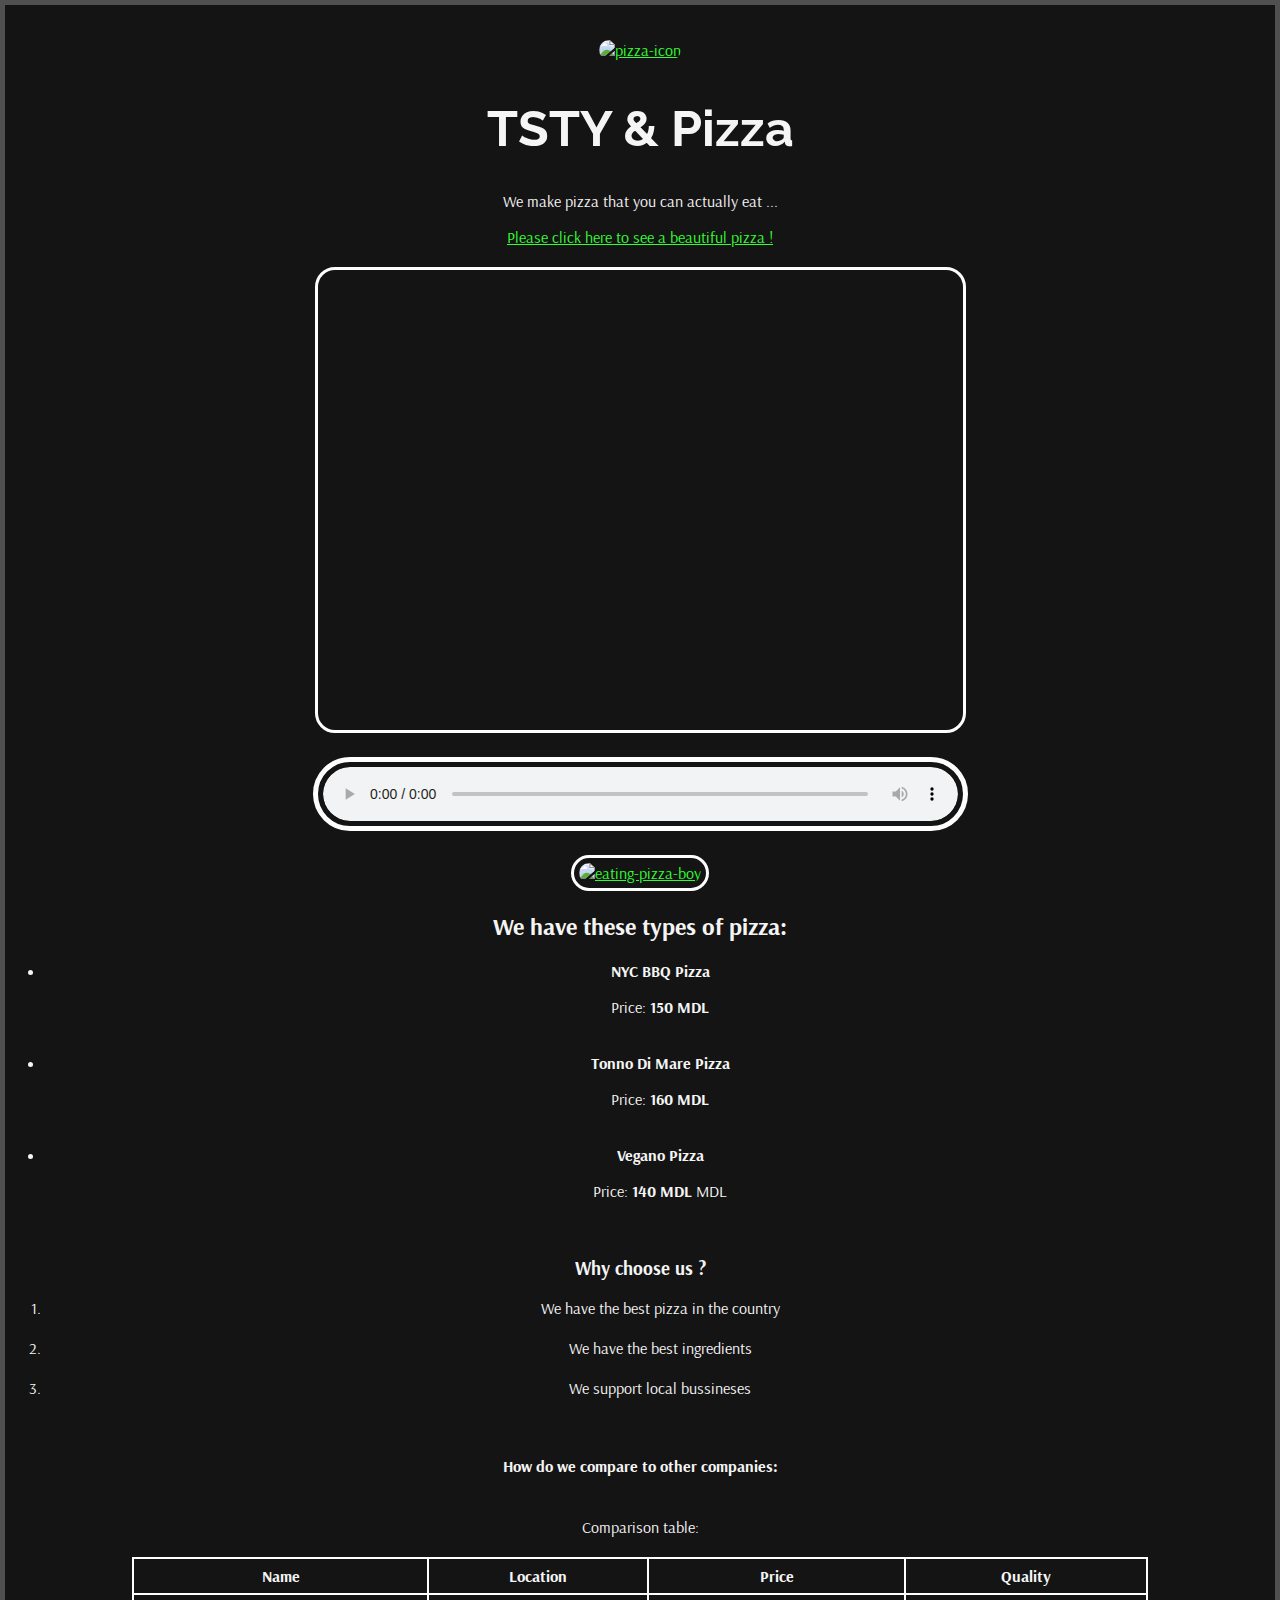
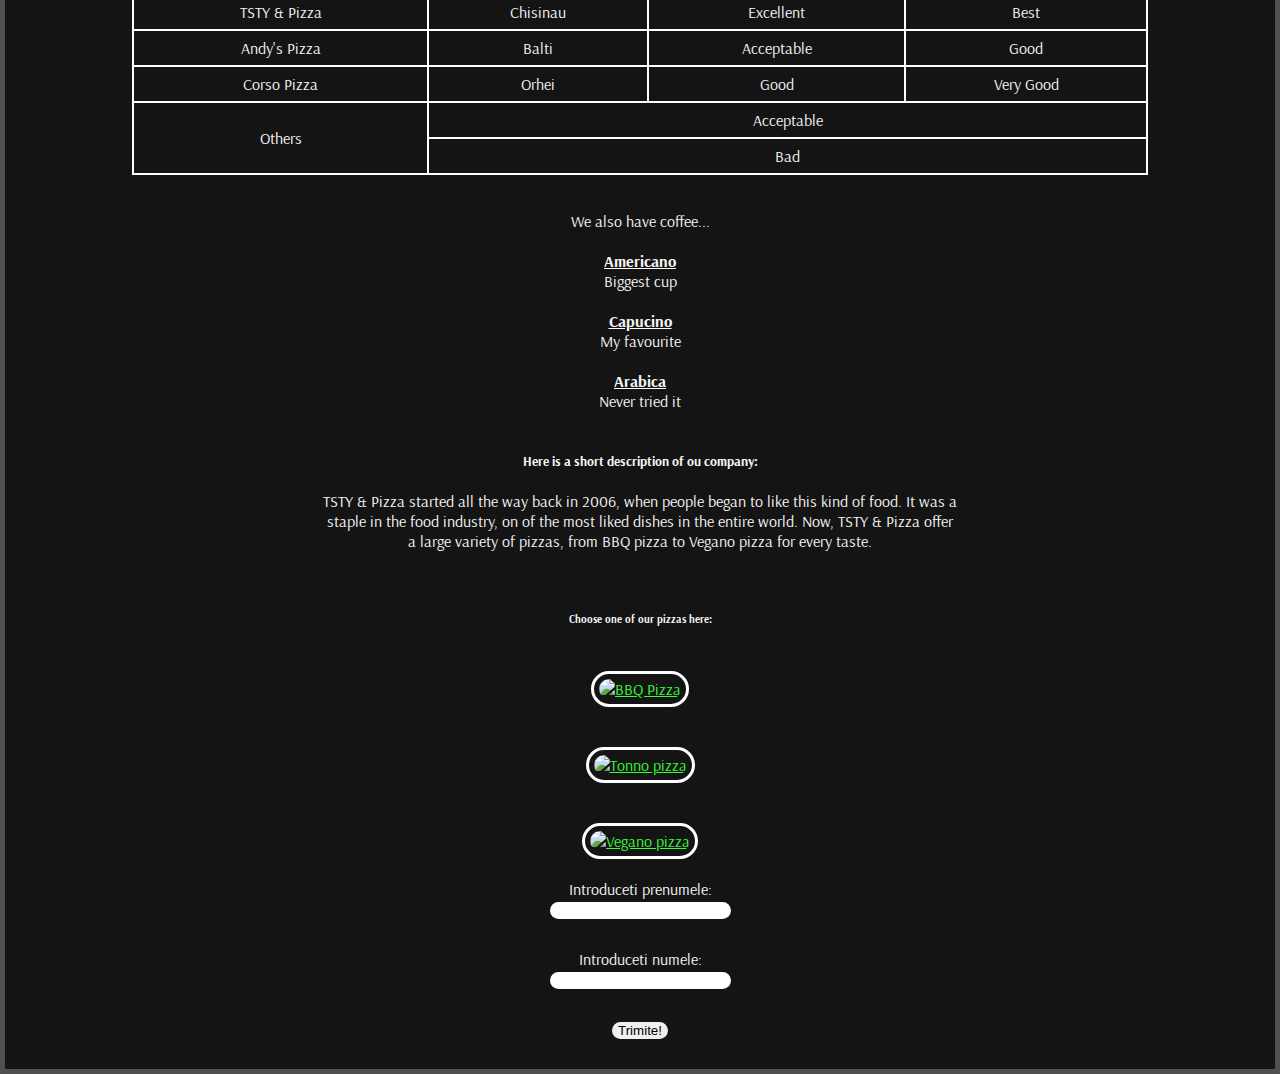
==== index.html @ 6196f817 "Add files via upload" ====
<!DOCTYPE html>
<html>
  <head>
    <title>TSTY & Pizza</title>

    <!--link-uri pentru font customizat-->
    <link rel="preconnect" href="https://fonts.googleapis.com">
    <link rel="preconnect" href="https://fonts.gstatic.com" crossorigin>
    <link href="https://fonts.googleapis.com/css2?family=Arsenal&family=Palanquin:wght@200&family=Raleway:wght@900&display=swap" rel="stylesheet">
    <!---->


<style>
      /* Styles for the pizza image link button */
      a:link {
        color: rgb(50, 255, 50);
        background-color: transparent;
      }

      a:visited {
        color: rgb(198, 255, 184);
      }

      a:hover {
        color: rgb(126, 255, 137);
        text-decoration: none;
      }

      /* Styles body and all of it's text */
      body {
        margin: 0;
        font-family: 'Arsenal';
        color: whitesmoke;
        background: rgb(20, 20, 20);
        text-align: center;
        border: 5px solid rgb(80, 80, 80);
      }

      /* Styles for all the tables */
      table {
        width: 80%;
        margin-left: auto;
        margin-right: auto;
      }

      table,
      th,
      td {
        text-align: center;
        border: 2px solid white;
        padding: 7px 5px 7px 5px;
        border-collapse: collapse;
        /*border-spacing: 10px; - nu merge impreuna cu border-collapse: collapse
            deoarece border-collapse seteaza border-spacing la 0px*/
      }

      /* Styles for the on website pizza image */
      img {
        padding: 5px;
        width: 50%;
        border-radius: 20px;
        border: 3px solid white;
      }

      /* Styles for the definition list */
      dt {
        font-weight: bold;
        text-decoration: underline white;
      }

      dd {
        margin: 0px;
      }

      /* Styles for the short-description */
      .short-description {
        width: 50%;
        margin-left: auto;
        margin-right: auto;
      }

      h1 {
        font-size: 50px;
        font-family: 'Raleway';
      }

      iframe {
        border-radius: 20px;
        border: 3px solid white;
        padding: 5px;
        margin-right: auto;
        margin-left: auto;
      }

      audio {
        width: 50%;
        border-radius: 50px;
        border: 5px solid white;
        padding: 5px;
      }

      .bbq,
      .tonno,
      .vegano {
        margin-top: 20px;
        margin-bottom: 20px;
      }

      .pizza-icon {
        width: 20%;
        margin-bottom: 0;
        margin-top: 30px;
        border: 0;
      }

      input{
          margin-bottom: 30px;
          border-radius: 50px;
        border: 0px solid black;
      }
      label
      {
        margin-top: 30px;
      }
    </style>
  </head>
  <body>
    <a href="./index.html">
      <img src="https://icons.veryicon.com/png/o/food--drinks/food-7/pizza-23.png" alt="pizza-icon" class="pizza-icon">
    </a>
    <h1>TSTY & Pizza</h1>
    <p>We make pizza that you can actually eat ...</p>
    <a href="https://upload.wikimedia.org/wikipedia/commons/9/91/Pizza-3007395.jpg">Please click here to see a beautiful pizza !</a>
    <br>
    <br>
    <div class="intro-video">
      <iframe frameBorder="0" class="pizza-video" src="https://www.youtube-nocookie.com/embed/O7fOeXHpskI?si=nXSGNt4qW1scJ-VM" title="TSTY Pizza" width="50%" height="450px"></iframe>
    </div>
    <br>
    <audio controls>
      <source src="https://cdn.pixabay.com/audio/2023/08/26/audio_a6ee15a317.mp3" type="audio/mp3">
    </audio>
    <br>
    <br>
    <a href="https://media.tenor.com/AmvPSQ4TirwAAAAM/hasbulla-hasbulla-magomedov.gif">
      <img src="https://media.tenor.com/JQy0kDsWlDEAAAAd/pizza.gif" alt="eating-pizza-boy">
    </a>
    <!--Added ordered and unordered list-->
    <h2>We have these types of pizza:</h2>
    <ul>
      <li>
        <b>NYC BBQ Pizza</b>
      </li>
      <p>Price: <b>150 MDL</b>
      </p>
      <br>
      <li>
        <b>Tonno Di Mare Pizza</b>
      </li>
      <p>Price: <b>160 MDL</b>
      </p>
      <br>
      <li>
        <b>Vegano Pizza</b>
      </li>
      <p>Price: <b>140 MDL</b> MDL </p>
    </ul>
    <br>
    <h3>Why choose us ?</h3>
    <ol>
      <li>We have the best pizza in the country</li>
      <br>
      <li>We have the best ingredients</li>
      <br>
      <li>We support local bussineses</li>
    </ol>
    <br>
    <!--Added table and unique id to table-->
    <h4>How do we compare to other companies:</h4>
    <table id="comparison_table">
      <!--Utilize caption tag-->
      <caption style="padding: 20px;">Comparison table:</caption>
      <tr style="padding: 5px;">
        <th>Name</th>
        <th>Location</th>
        <th>Price</th>
        <th>Quality</th>
      </tr>
      <tr>
        <td>TSTY & Pizza</td>
        <td>Chisinau</td>
        <td>Excellent</td>
        <td>Best</td>
      </tr>
      <tr>
        <td>Andy's Pizza</td>
        <td>Balti</td>
        <td>Acceptable</td>
        <td>Good</td>
      </tr>
      <tr>
        <td>Corso Pizza</td>
        <td>Orhei</td>
        <td>Good</td>
        <td>Very Good</td>
      </tr>
      <tr>
        <td rowspan="2">Others</td>
        <td colspan="3">Acceptable</td>
      </tr>
      <tr>
        <td colspan="3">Bad</td>
      </tr>
    </table>
    <br>
    <dl>
      <caption>We also have coffee...</caption>
      <br>
      <br>
      <dt>Americano</dt>
      <dd>Biggest cup</dd>
      <br>
      <dt>Capucino</dt>
      <dd>My favourite</dd>
      <br>
      <dt>Arabica</dt>
      <dd>Never tried it</dd>
      <br>
    </dl>
    <h5>Here is a short description of ou company: </h5>
    <p class="short-description">TSTY & Pizza started all the way back in 2006, when people began to like this kind of food. It was a staple in the food industry, on of the most liked dishes in the entire world. Now, TSTY & Pizza offer a large variety of pizzas, from BBQ pizza to Vegano pizza for every taste.</p>
    <br>
    <h6>Choose one of our pizzas here: </h6>
    <a href="https://www.licious.in/blog/wp-content/uploads/2020/12/BBQ-Chicken-Pizza.jpg">
      <img src="https://www.licious.in/blog/wp-content/uploads/2020/12/BBQ-Chicken-Pizza.jpg" alt="BBQ Pizza" class="bbq">
    </a>
    <br>
    <a href="https://www.silviocicchi.com/pizzachef/wp-content/uploads/2015/03/t-evid.jpg">
      <img src="https://www.silviocicchi.com/pizzachef/wp-content/uploads/2015/03/t-evid.jpg" alt="Tonno pizza" class="tonno">
    </a>
    <br>
    <a href="https://thebigmansworld.com/wp-content/uploads/2023/01/vegan-pizza-recipe.jpg">
      <img src="https://thebigmansworld.com/wp-content/uploads/2023/01/vegan-pizza-recipe.jpg" alt="Vegano pizza" class="vegano">
    </a>

    <br>
    <div>
            <form action="./pages/404.html" method="POST">
                <label for="name">Introduceti prenumele:</label>
                <br>
                <input type="text" name="name">
                <br>
                <label for="name">Introduceti numele:</label>
                <br>
                <input type="text" name="surname">
                <br>
                <input type="submit" value="Trimite!">
            </form>
    </div>

  </body>
</html>
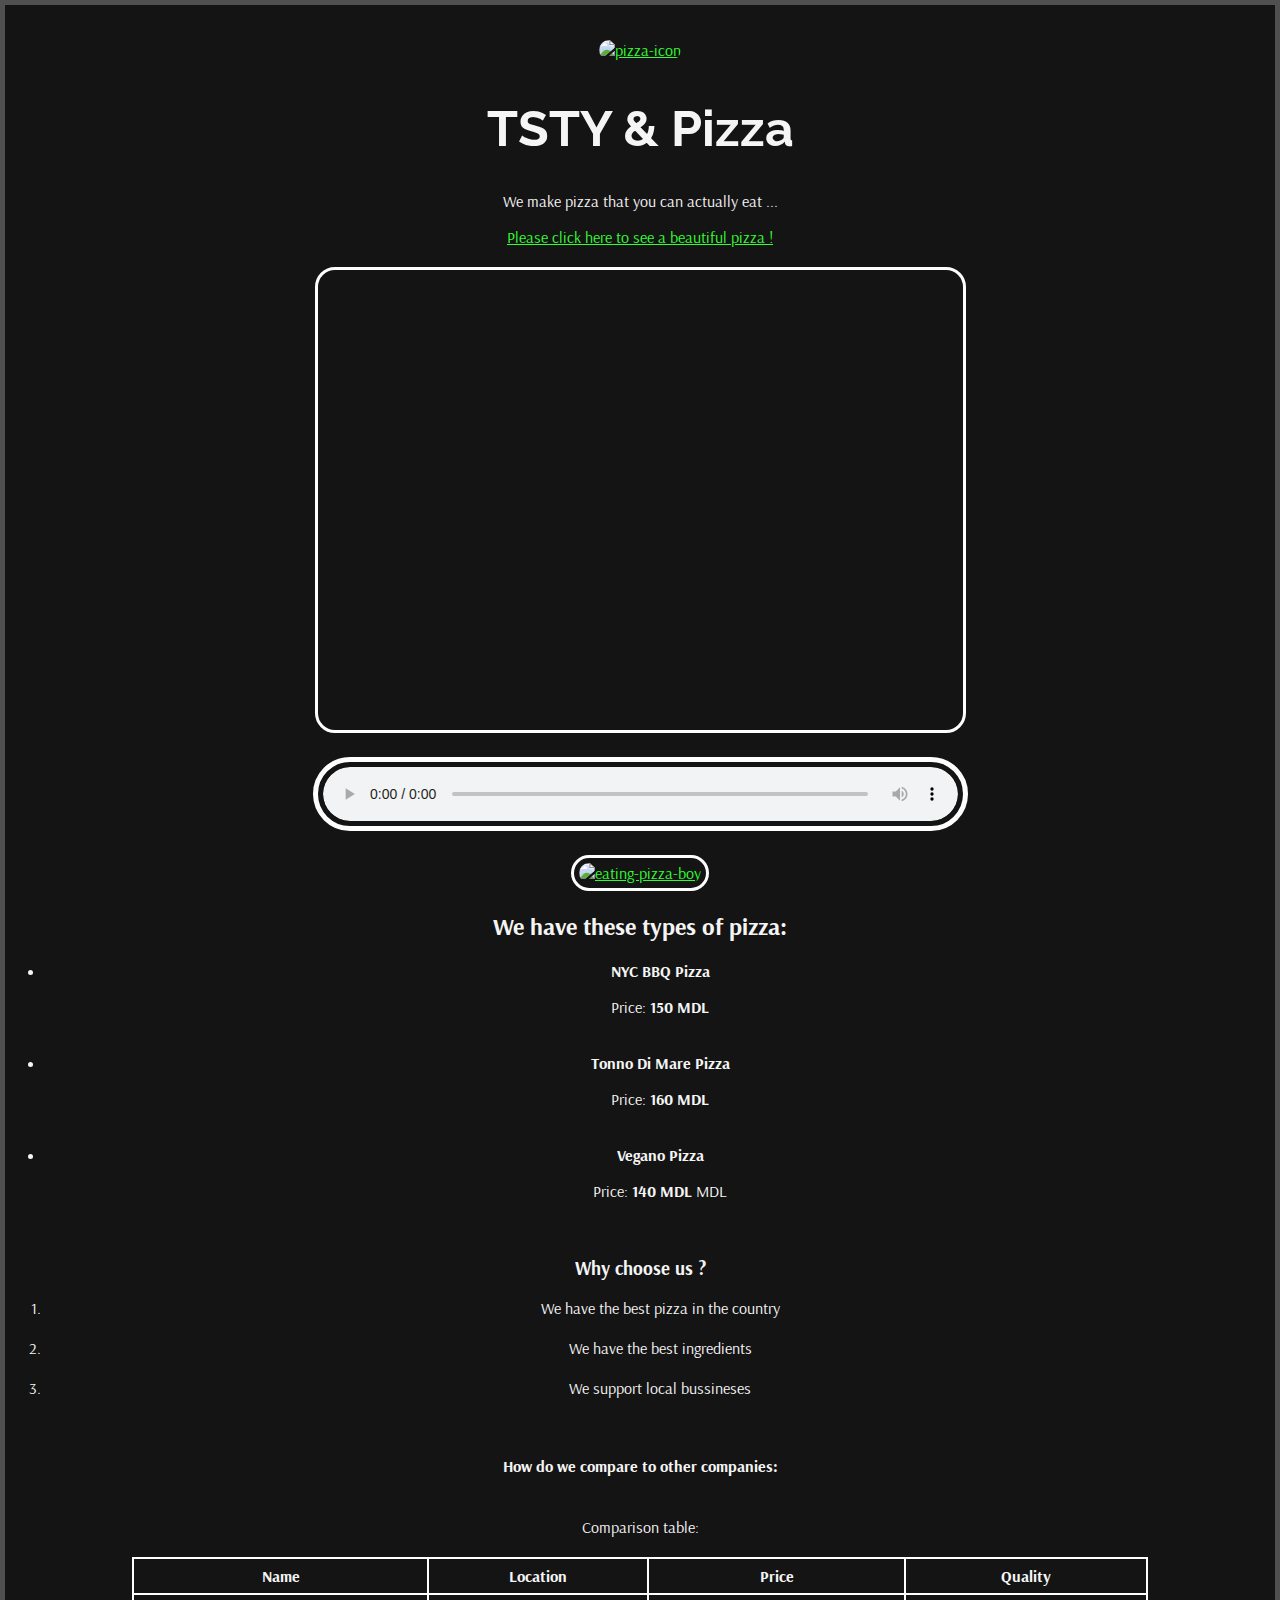
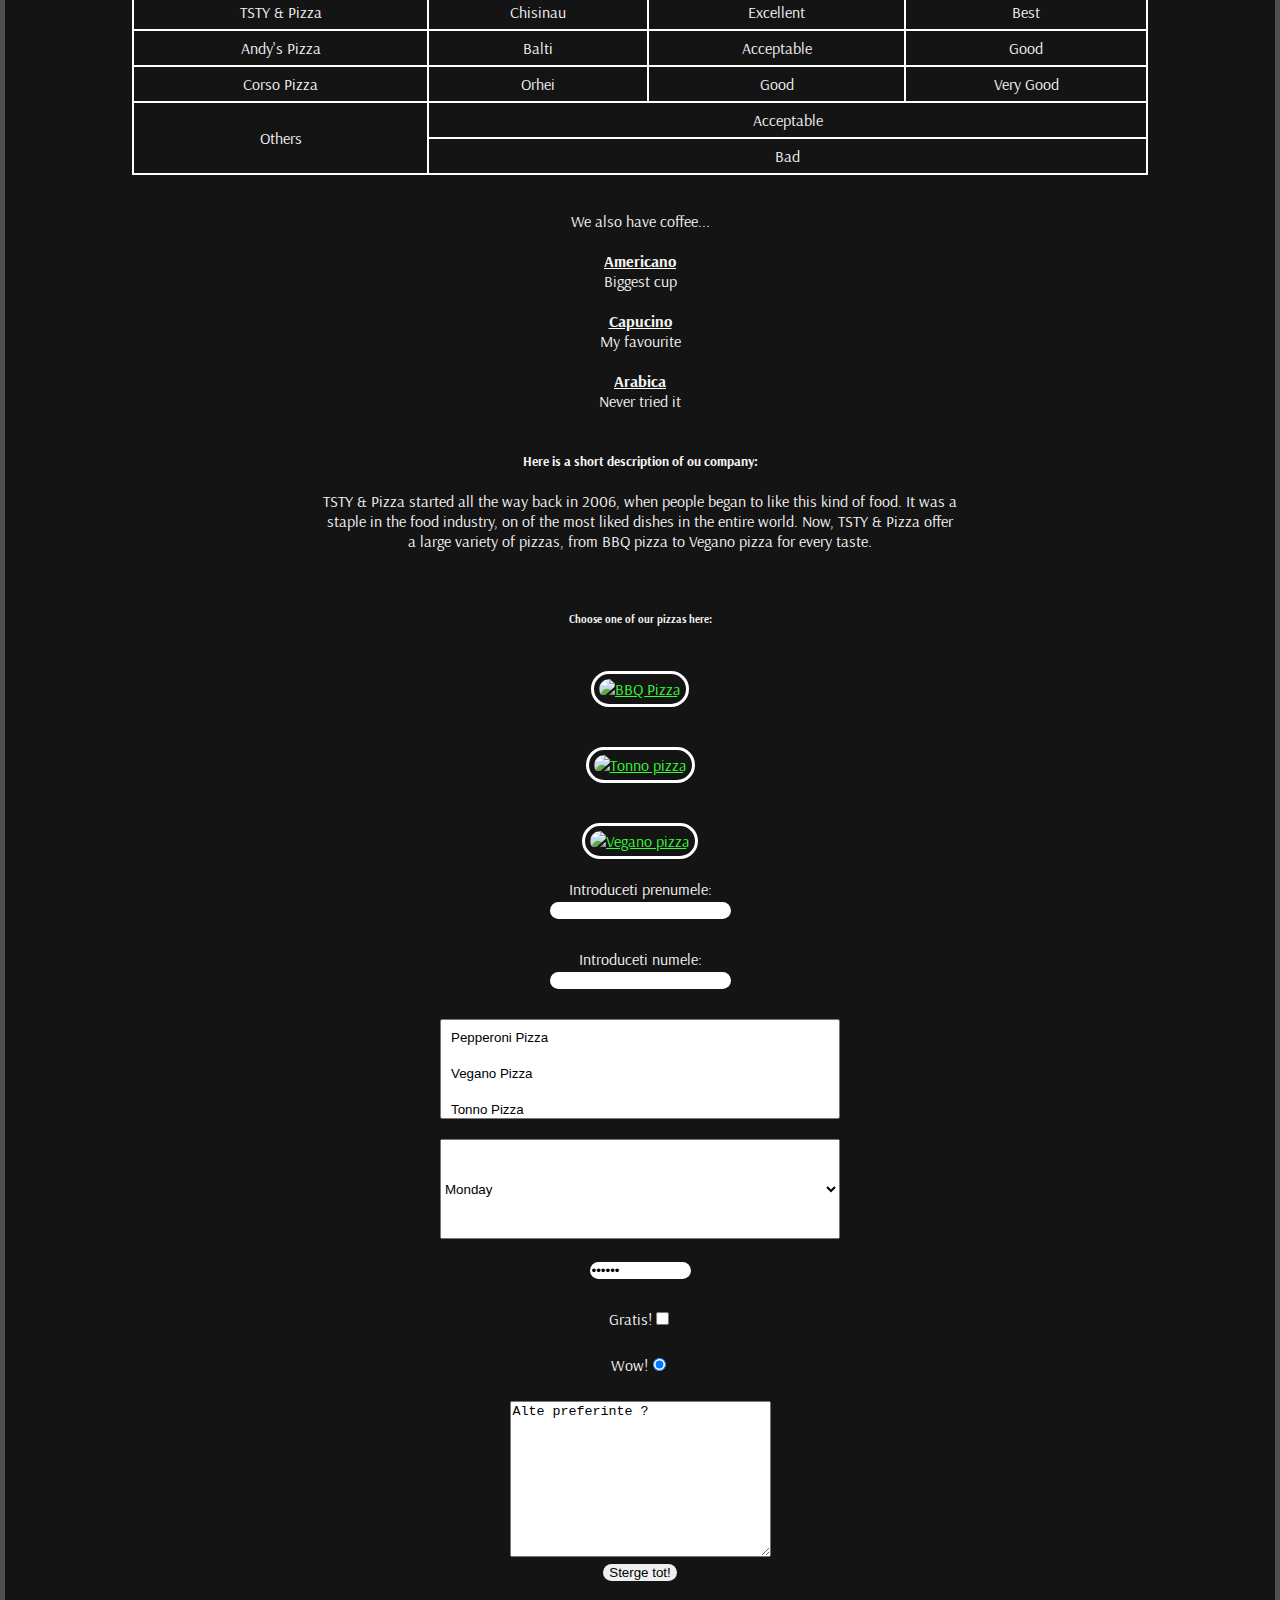
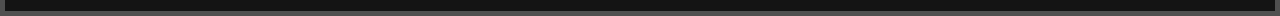
==== commit d1dee28a: "Update index.html to work on infinityfree server" ====
--- a/index.html
+++ b/index.html
@@ -121,6 +121,15 @@
       label
       {
         margin-top: 30px;
+      }
+      select
+      {
+        width: 400px;
+        height: 100px;
+      }
+      option
+      {
+        padding: 10px;
       }
     </style>
   </head>
@@ -254,7 +263,33 @@
                 <br>
                 <input type="text" name="surname">
                 <br>
-                <input type="submit" value="Trimite!">
+                <select required multiple="yes" name="pizza-picker" size="3">
+                    <option value="Pepperoni">Pepperoni Pizza</option>
+                    <option value="Tonno">Vegano Pizza</option>
+                    <option value="Vegano">Tonno Pizza</option>
+                    <option value="Pepperoni">Blank Pizza</option>
+                    <option value="Tonno">Crudo Pizza</option>
+                    <option value="Vegano">Prank Pizza</option>
+                </select>
+                <br>
+                <br>
+                <select name="day-delivery" required>
+                    <option value="Pepperoni">Monday</option>
+                    <option value="Tonno">Tuesday</option>
+                    <option value="Vegano">friday</option>
+                    <option value="Pepperoni">Saturday</option>
+                </select>
+                <br>
+                <br>
+                <input type="password" value="Parola" placeholder="Introdu o Parola" size="10" maxlength="10">
+                <br>
+                Gratis!<input type="checkbox" value="Gratis!">
+                <br>
+                Wow!<input type="radio" value="Wow!" checked="yes" placeholder="Wow!">
+                <br>
+                <textarea name="text"  cols="30" rows="10">Alte preferinte ?</textarea>
+                <br>
+                <input type="reset" value="Sterge tot!">
             </form>
     </div>
 
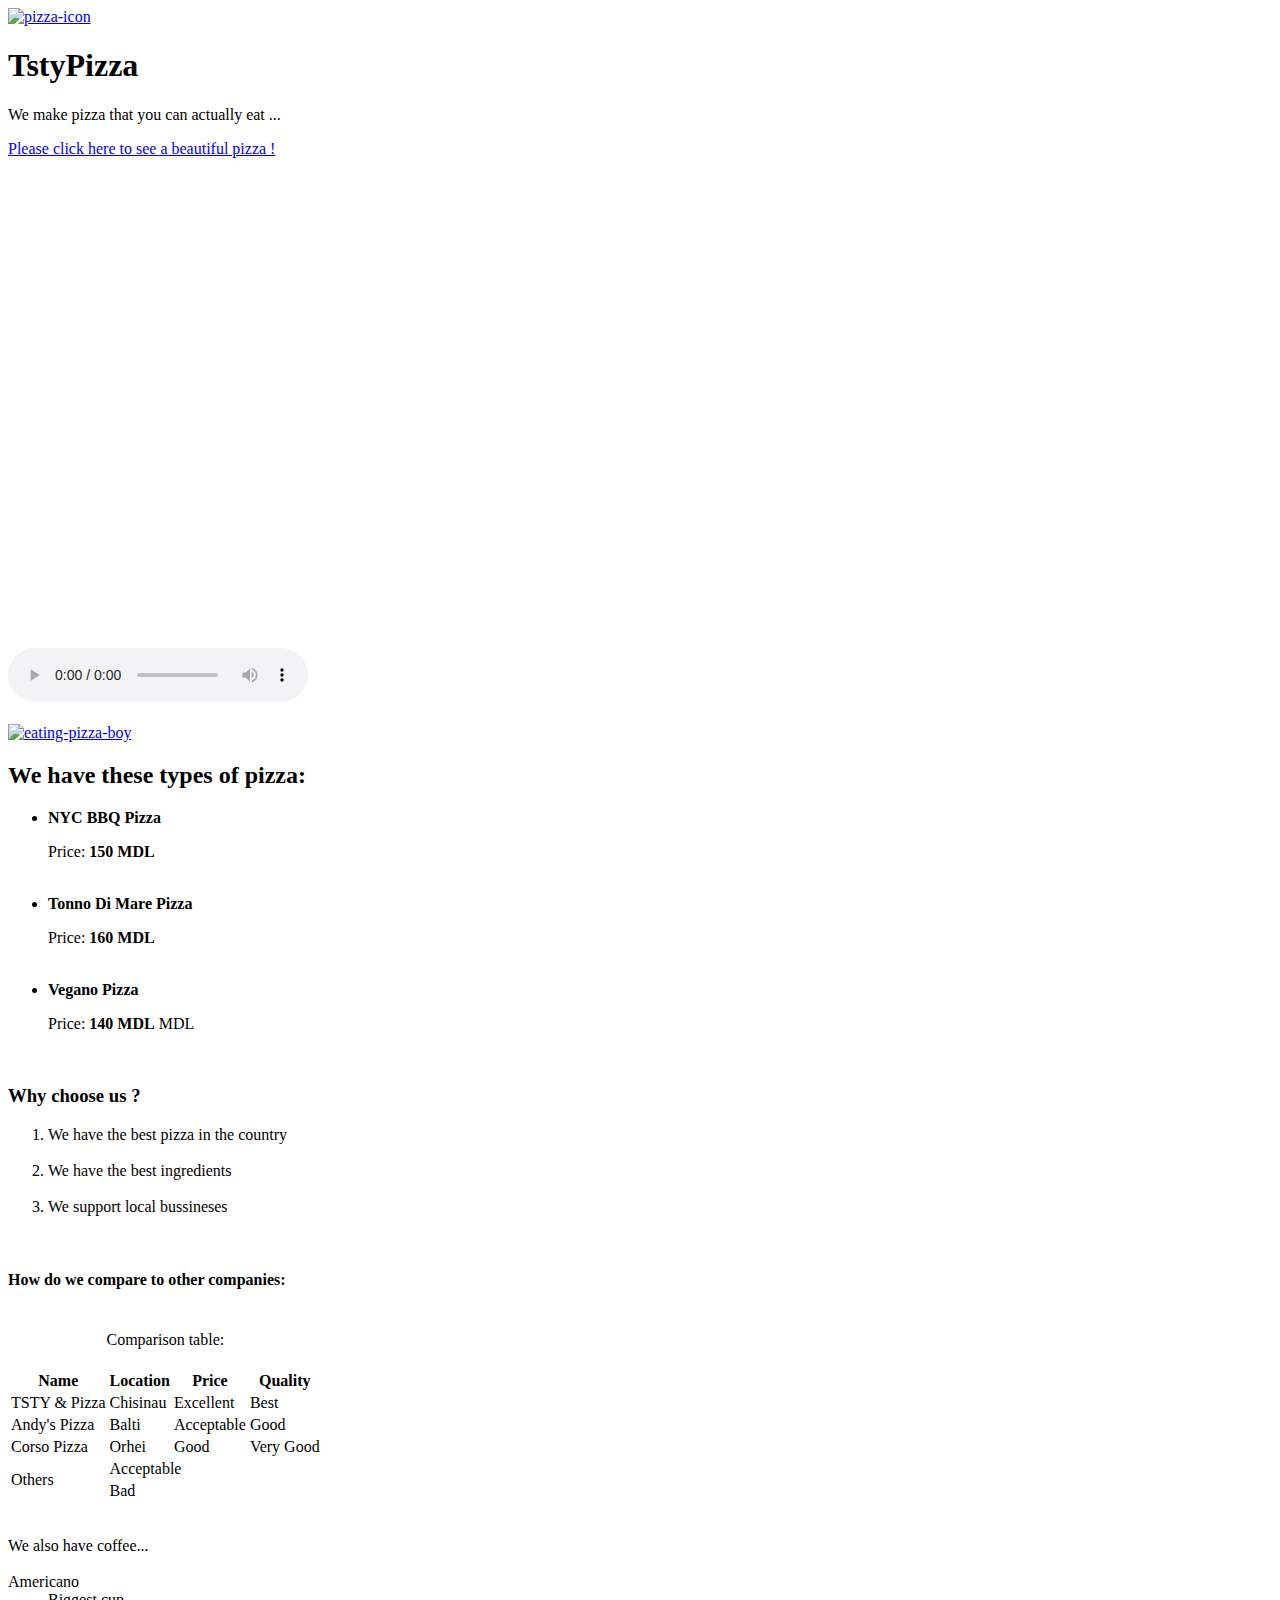
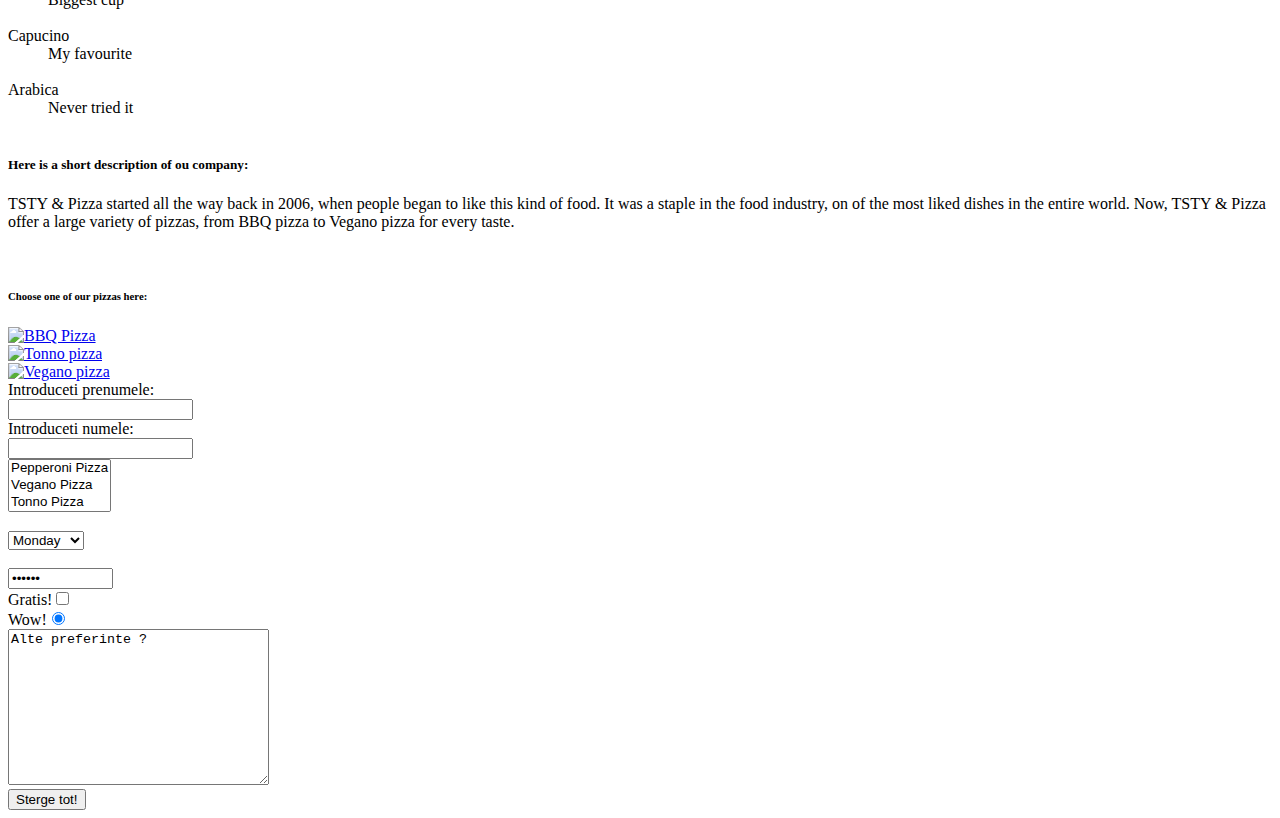
==== commit 4384b920: "Update index.html" ====
--- a/index.html
+++ b/index.html
@@ -1,143 +1,20 @@
 <!DOCTYPE html>
 <html>
   <head>
-    <title>TSTY & Pizza</title>
+    <link rel="stylesheet" href="styles/style.css">
+    <title>TstyPizza | Home</title>
 
     <!--link-uri pentru font customizat-->
     <link rel="preconnect" href="https://fonts.googleapis.com">
     <link rel="preconnect" href="https://fonts.gstatic.com" crossorigin>
     <link href="https://fonts.googleapis.com/css2?family=Arsenal&family=Palanquin:wght@200&family=Raleway:wght@900&display=swap" rel="stylesheet">
     <!---->
-
-
-<style>
-      /* Styles for the pizza image link button */
-      a:link {
-        color: rgb(50, 255, 50);
-        background-color: transparent;
-      }
-
-      a:visited {
-        color: rgb(198, 255, 184);
-      }
-
-      a:hover {
-        color: rgb(126, 255, 137);
-        text-decoration: none;
-      }
-
-      /* Styles body and all of it's text */
-      body {
-        margin: 0;
-        font-family: 'Arsenal';
-        color: whitesmoke;
-        background: rgb(20, 20, 20);
-        text-align: center;
-        border: 5px solid rgb(80, 80, 80);
-      }
-
-      /* Styles for all the tables */
-      table {
-        width: 80%;
-        margin-left: auto;
-        margin-right: auto;
-      }
-
-      table,
-      th,
-      td {
-        text-align: center;
-        border: 2px solid white;
-        padding: 7px 5px 7px 5px;
-        border-collapse: collapse;
-        /*border-spacing: 10px; - nu merge impreuna cu border-collapse: collapse
-            deoarece border-collapse seteaza border-spacing la 0px*/
-      }
-
-      /* Styles for the on website pizza image */
-      img {
-        padding: 5px;
-        width: 50%;
-        border-radius: 20px;
-        border: 3px solid white;
-      }
-
-      /* Styles for the definition list */
-      dt {
-        font-weight: bold;
-        text-decoration: underline white;
-      }
-
-      dd {
-        margin: 0px;
-      }
-
-      /* Styles for the short-description */
-      .short-description {
-        width: 50%;
-        margin-left: auto;
-        margin-right: auto;
-      }
-
-      h1 {
-        font-size: 50px;
-        font-family: 'Raleway';
-      }
-
-      iframe {
-        border-radius: 20px;
-        border: 3px solid white;
-        padding: 5px;
-        margin-right: auto;
-        margin-left: auto;
-      }
-
-      audio {
-        width: 50%;
-        border-radius: 50px;
-        border: 5px solid white;
-        padding: 5px;
-      }
-
-      .bbq,
-      .tonno,
-      .vegano {
-        margin-top: 20px;
-        margin-bottom: 20px;
-      }
-
-      .pizza-icon {
-        width: 20%;
-        margin-bottom: 0;
-        margin-top: 30px;
-        border: 0;
-      }
-
-      input{
-          margin-bottom: 30px;
-          border-radius: 50px;
-        border: 0px solid black;
-      }
-      label
-      {
-        margin-top: 30px;
-      }
-      select
-      {
-        width: 400px;
-        height: 100px;
-      }
-      option
-      {
-        padding: 10px;
-      }
-    </style>
   </head>
   <body>
     <a href="./index.html">
       <img src="https://icons.veryicon.com/png/o/food--drinks/food-7/pizza-23.png" alt="pizza-icon" class="pizza-icon">
     </a>
-    <h1>TSTY & Pizza</h1>
+    <h1>TstyPizza</h1>
     <p>We make pizza that you can actually eat ...</p>
     <a href="https://upload.wikimedia.org/wikipedia/commons/9/91/Pizza-3007395.jpg">Please click here to see a beautiful pizza !</a>
     <br>
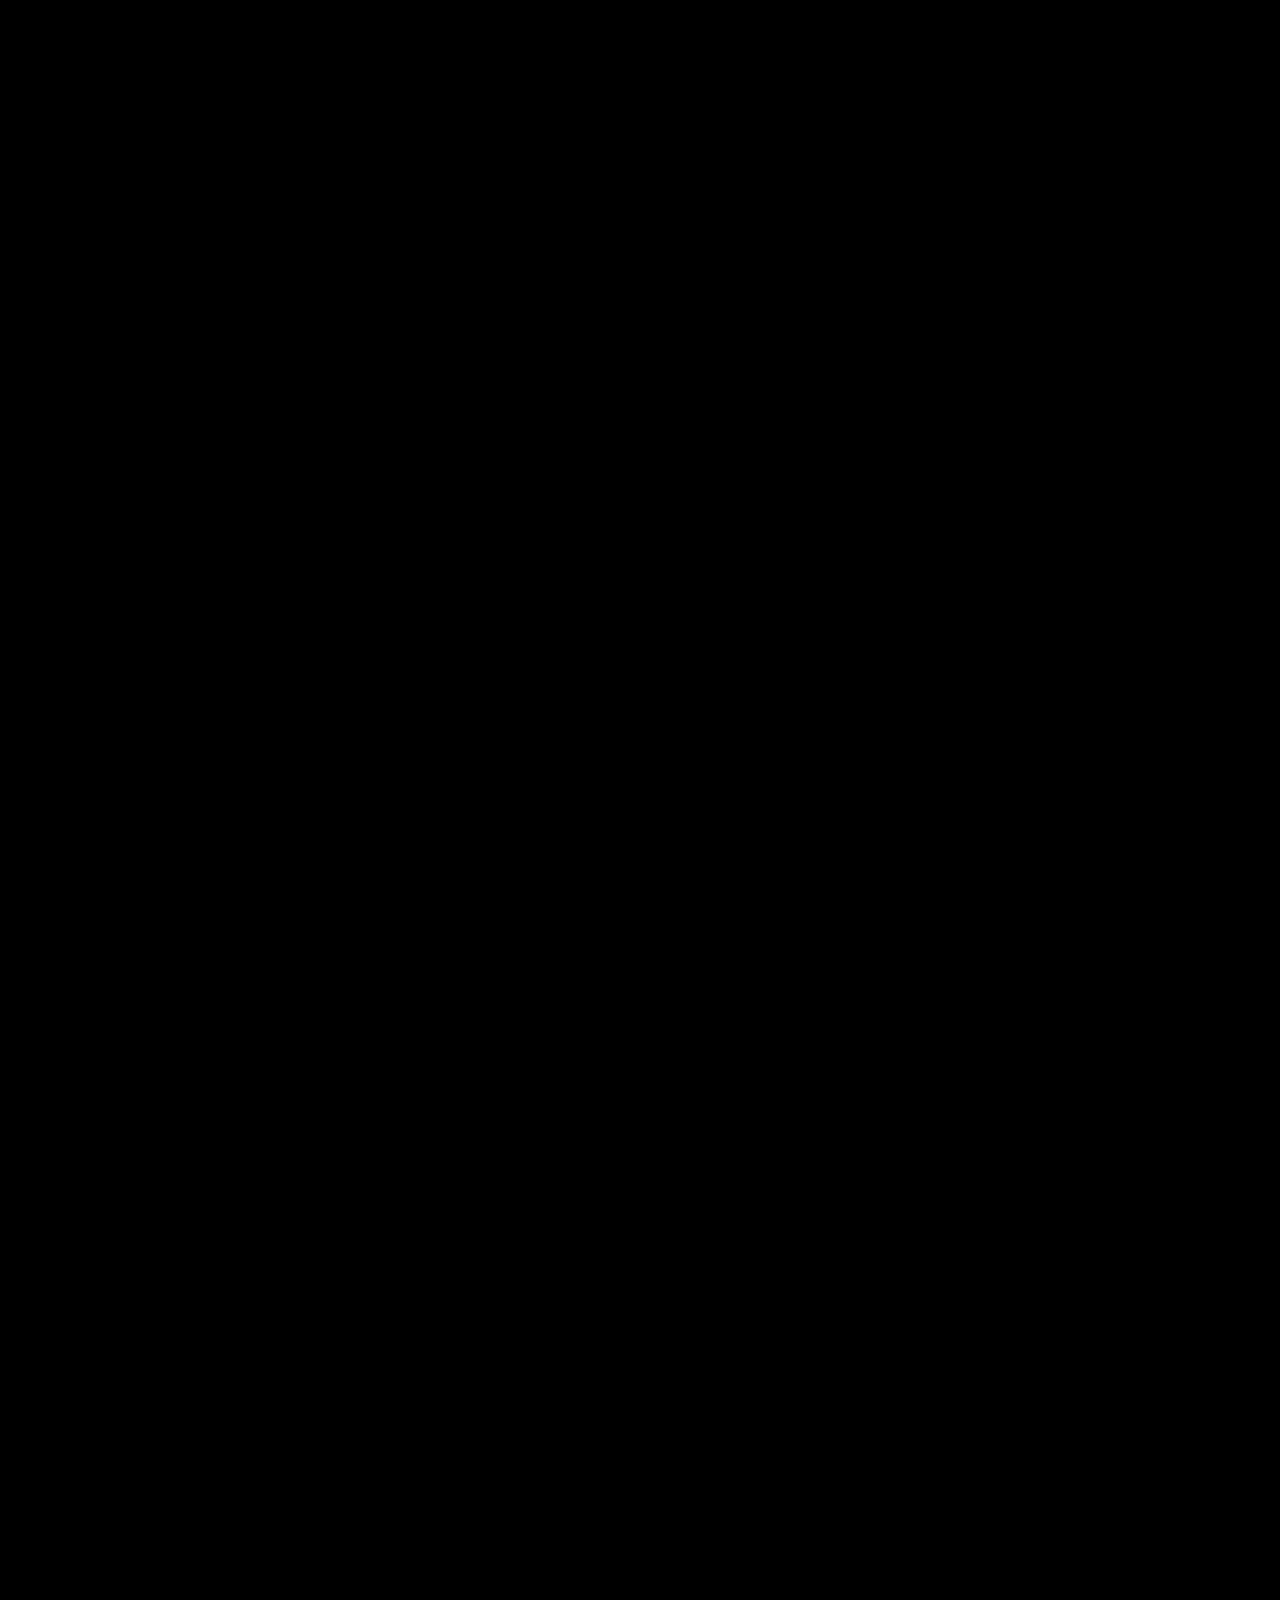
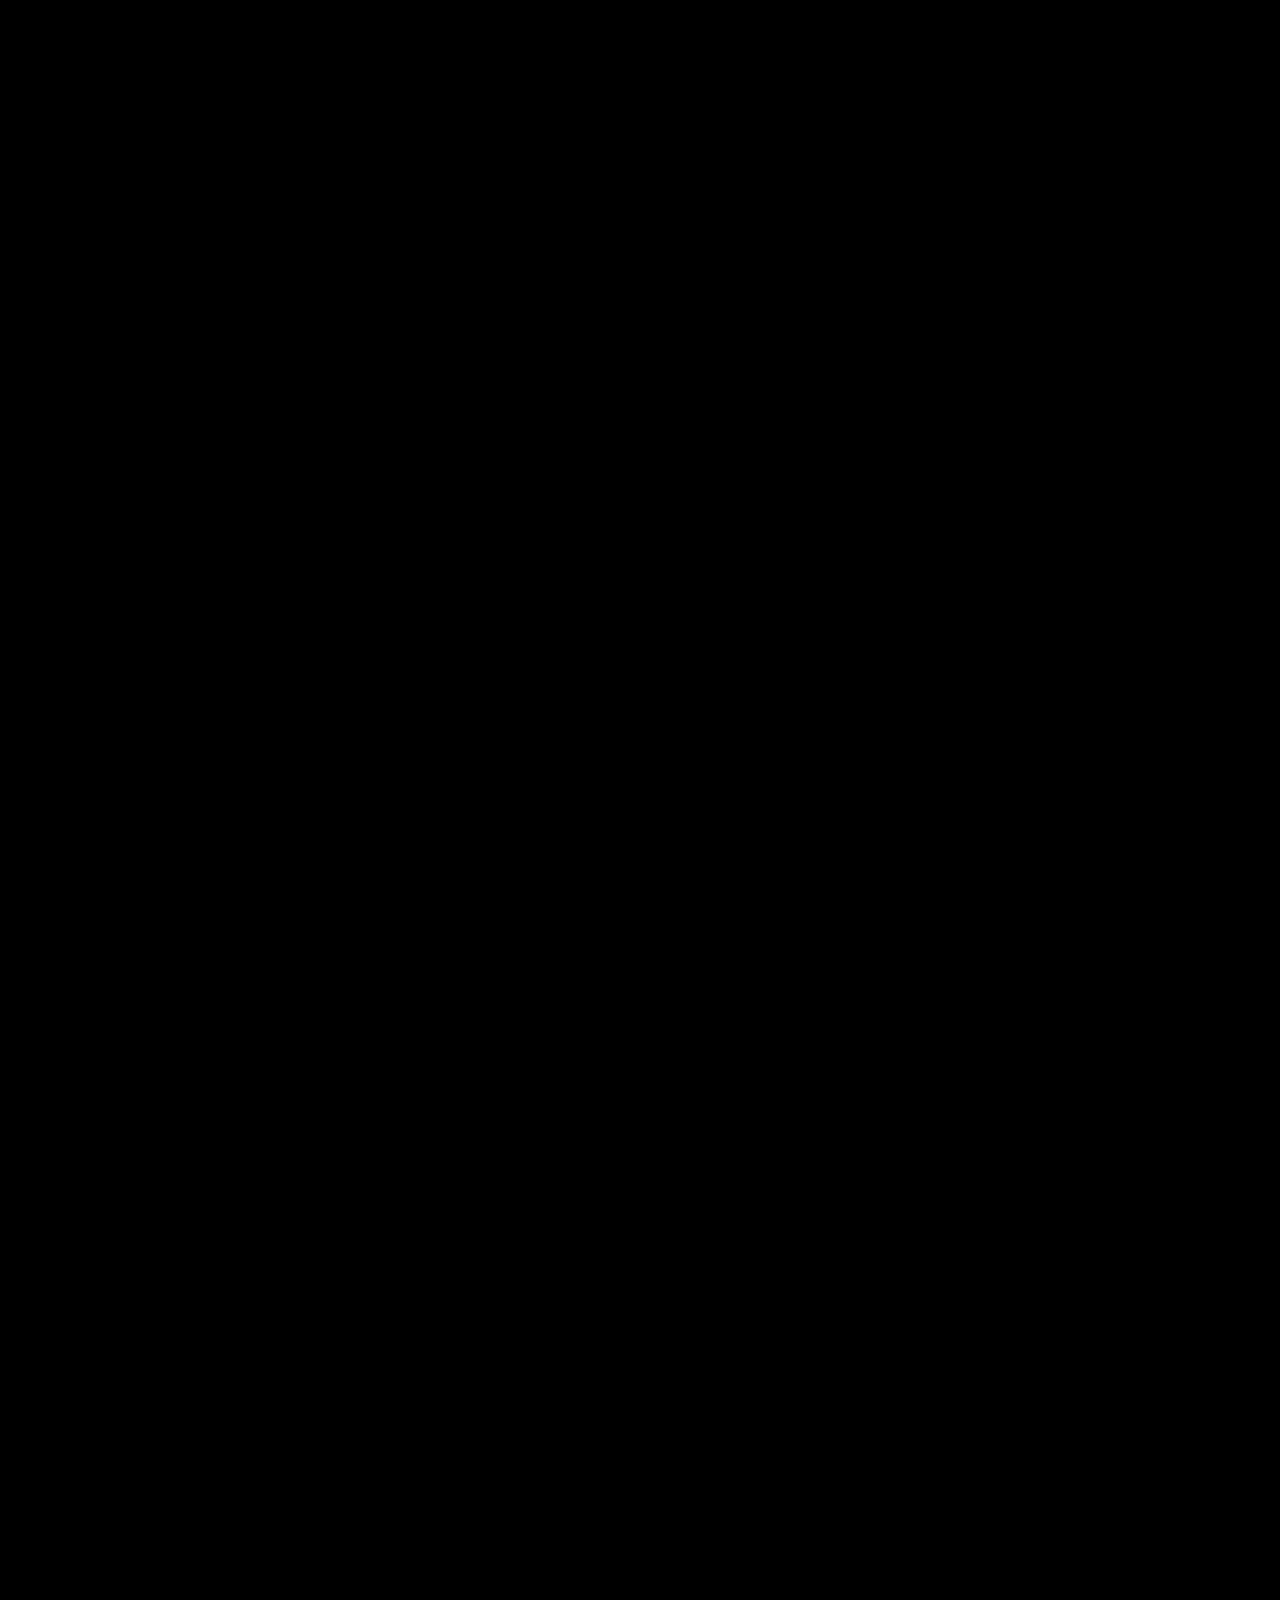
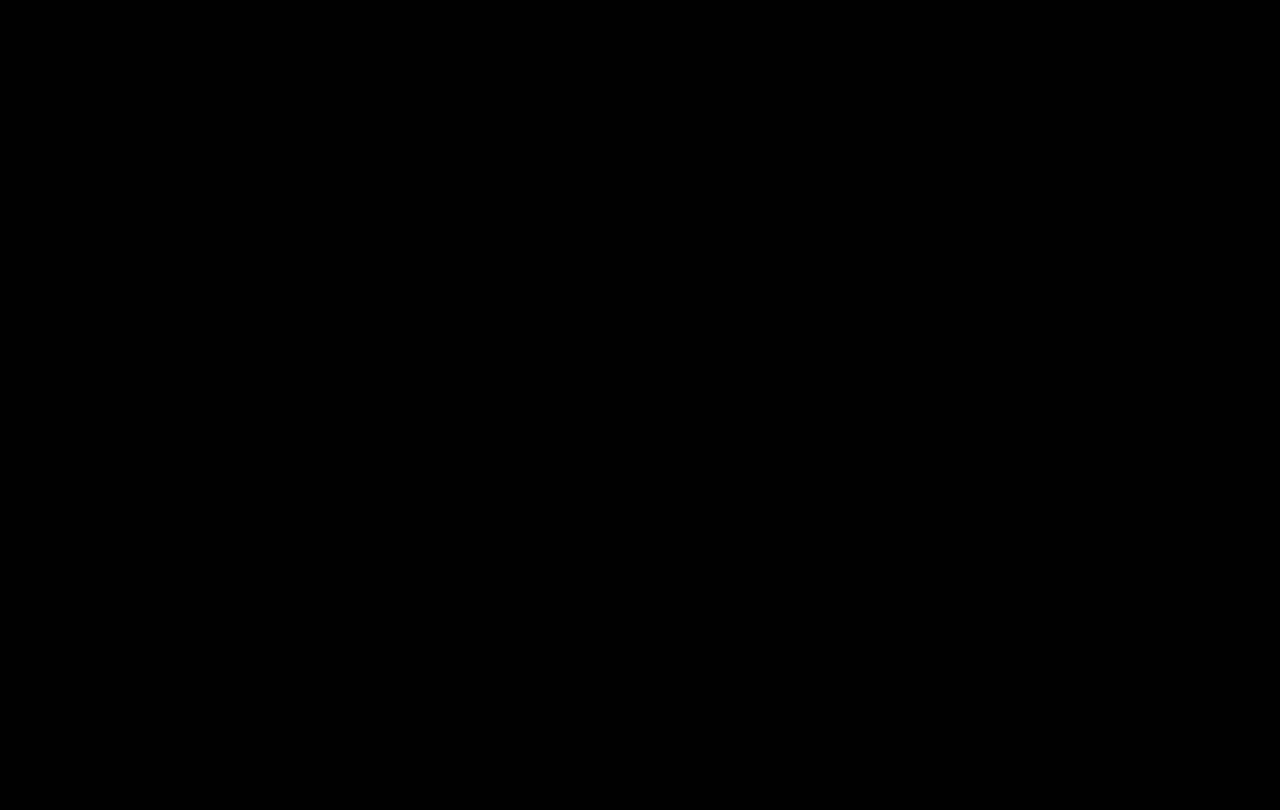
==== commit 792f81a5: "update index.htmt || added back submit button" ====
--- a/index.html
+++ b/index.html
@@ -167,6 +167,7 @@
                 <textarea name="text"  cols="30" rows="10">Alte preferinte ?</textarea>
                 <br>
                 <input type="reset" value="Sterge tot!">
+                <input type="submit" value="Trimite!">
             </form>
     </div>
 
--- a/styles/style.css
+++ b/styles/style.css
@@ -0,0 +1,138 @@
+  /* Styles for the pizza image link button */
+body:hover
+  {
+    background-color: rgb(255, 162, 119);
+    color: black;
+    transition: cubic-bezier(0.19, 1, 0.22, 1);
+    transition-duration: 2.5s;
+    border: black solid 10px;
+    margin: 30px;
+    opacity: 100;
+  }
+
+  img{
+    width: 50%;
+    border-radius: 20px;
+    border: 3px solid black;
+    padding: 10px;
+  }
+
+  a:link {
+    color: rgb(0, 0, 0);
+    background-color: transparent;
+  }
+
+  a:visited {
+    color: rgb(0, 124, 87);
+  }
+
+  a:hover {
+    color: rgb(0, 255, 21);
+    text-decoration: none;
+  }
+
+  /* Styles body and all of it's text */
+  body {
+    transition: cubic-bezier(0.19, 1, 0.22, 1);
+    transition-duration: 1.5s;
+    margin: 200px;
+    font-family: 'Arsenal';
+    color: rgb(255, 255, 255);
+    background: rgb(0, 0, 0);
+    text-align: center;
+    border: 3px solid rgb(0, 22, 5);
+    border-radius: 10px;
+    display: flex;
+    flex-direction: column;
+    align-items: center;
+    text-decoration: none;
+    color: transparent;
+    opacity: 0;
+  }
+
+  /* Styles for all the tables */
+  table {
+    width: 80%;
+  }
+
+  table,
+  th,
+  td {
+    text-align: center;
+    border: 2px solid black;
+    padding: 7px 5px 7px 5px;
+    border-collapse: collapse;
+    /*border-spacing: 10px; - nu merge impreuna cu border-collapse: collapse
+        deoarece border-collapse seteaza border-spacing la 0px*/
+  }
+
+  /* Styles for the definition list */
+  dt {
+    font-weight: bold;
+    text-decoration: underline white;
+  }
+
+  dd {
+    margin: 0px;
+  }
+
+  /* Styles for the short-description */
+  .short-description {
+    width: 50%;
+  }
+
+  h1 {
+    font-size: 72px;
+    font-family: 'Raleway';
+  }
+
+  iframe {
+    border-radius: 20px;
+    border: 3px solid black;
+    padding: 5px;
+    width: 500px;
+    margin-top: 15px;
+    margin-bottom: 15px;
+  }
+
+  audio {
+    margin-bottom: 10px;
+    width: 50%;
+    border-radius: 50px;
+    border: 5px solid black;
+    padding: 5px;
+  }
+
+  .bbq,
+  .tonno,
+  .vegano {
+    margin-top: 20px;
+    margin-bottom: 20px;
+  }
+
+  .pizza-icon {
+    width: 30%;
+    margin-bottom: 0;
+    margin-top: 50px;
+    border: 0;
+  }
+
+  input{
+      margin-bottom: 30px;
+      border-radius: 50px;
+    border: 0px solid black;
+  }
+  label
+  {
+    margin-top: 30px;
+  }
+  select
+  {
+    border: black 5px solid;
+    width: 400px;
+    height: 100px;
+  }
+  option
+  {
+    padding: 10px;
+  }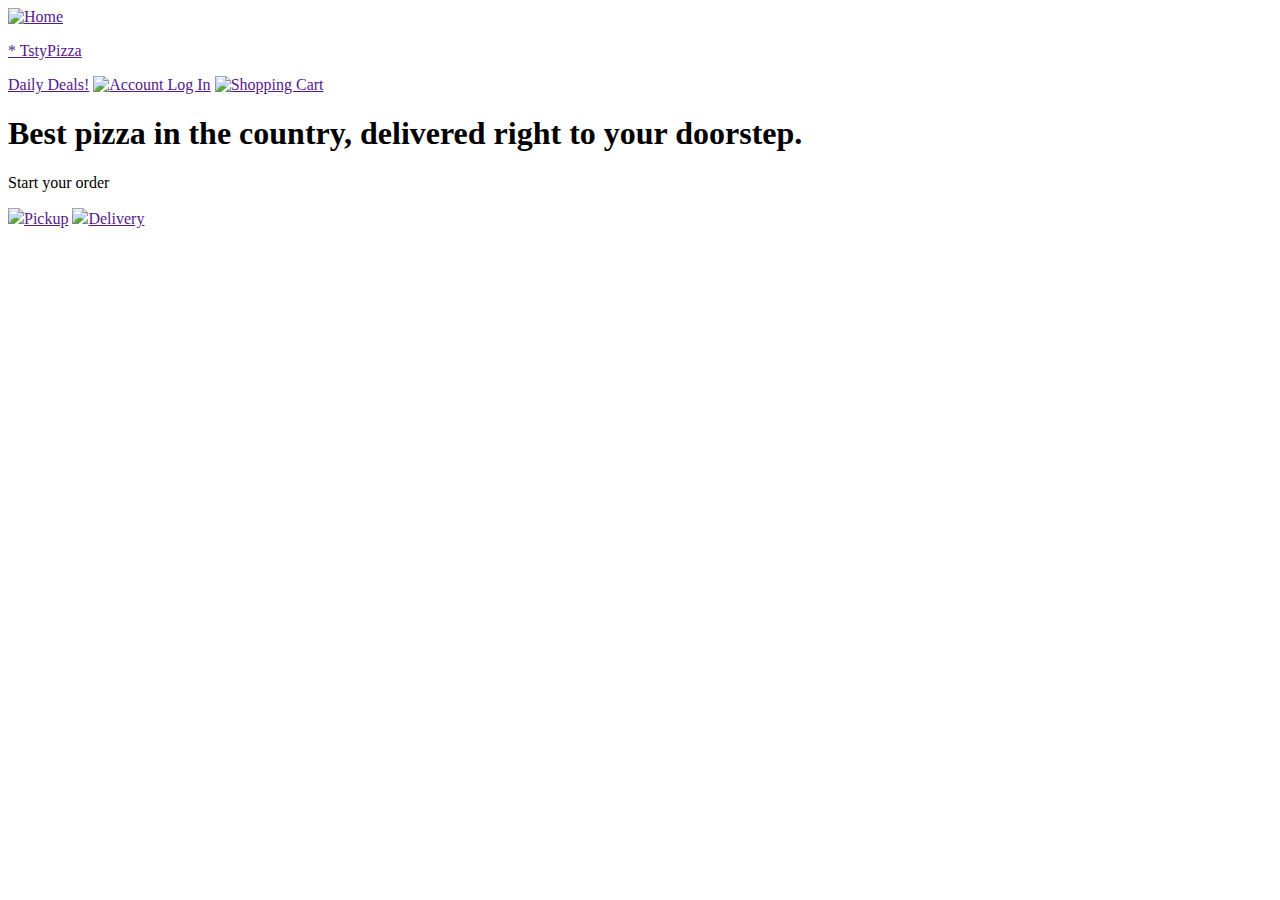
==== commit a6083dab: "Transition to new website" ====
--- a/index.html
+++ b/index.html
@@ -1,175 +1,47 @@
 <!DOCTYPE html>
-<html>
-  <head>
-    <link rel="stylesheet" href="styles/style.css">
+<html lang="en-MD">
+<head>
+    <link rel="stylesheet" href="./styles/main.css">
+    <link rel="shortcut icon" href="./content/images/favicon/favicon.png" type="image/x-icon">
+    <meta charset="UTF-8">
+    <meta name="viewport" content="width=device-width, initial-scale=1.0">
     <title>TstyPizza | Home</title>
+</head>
+<body>
+    <header>
+        <nav>
+            <a href="" class="LogoButton">
+                <img src="./content/images/logo/logo100.svg" alt="Home" class="Logo" title="Home">
+                <p title="Home">* TstyPizza</p>
+            </a>            
+            <div class="btns">
+                <a href="" class="btn">Daily Deals!</a>
+                <a href="" class="NavButtonIcon nbi2"><img src="./content/images/icons/account.png" alt="Account Log In" title="Log in"></a>
+                <a href="" class="NavButtonIcon nbi3"><img src="./content/images/icons/bag.png" alt="Shopping Cart" title="Orders"></a>
+            </div>            
+        </nav>
+    </header>
+    <main>
+        <div class="Promo">
+            <div class="TextArea">
+                <h1>Best pizza in the country, delivered right to your doorstep.</h1>
+            </div>
+            <div class="ImageArea" title="Our Tasty Pizza">
+            </div>
+        </div>
+        <div class="OrderCTA">
+            <p>Start your order</p>
+            
+            <div class="OrderCTAButtons">
+                <a href="" class="octa1"><img src="./content/images/icons/person.svg">Pickup</a>
+                <a href="" class="octa2"><img src="./content/images/icons/delivery.svg">Delivery</a>
+            </div>
+        </div>
 
-    <!--link-uri pentru font customizat-->
-    <link rel="preconnect" href="https://fonts.googleapis.com">
-    <link rel="preconnect" href="https://fonts.gstatic.com" crossorigin>
-    <link href="https://fonts.googleapis.com/css2?family=Arsenal&family=Palanquin:wght@200&family=Raleway:wght@900&display=swap" rel="stylesheet">
-    <!---->
-  </head>
-  <body>
-    <a href="./index.html">
-      <img src="https://icons.veryicon.com/png/o/food--drinks/food-7/pizza-23.png" alt="pizza-icon" class="pizza-icon">
-    </a>
-    <h1>TstyPizza</h1>
-    <p>We make pizza that you can actually eat ...</p>
-    <a href="https://upload.wikimedia.org/wikipedia/commons/9/91/Pizza-3007395.jpg">Please click here to see a beautiful pizza !</a>
-    <br>
-    <br>
-    <div class="intro-video">
-      <iframe frameBorder="0" class="pizza-video" src="https://www.youtube-nocookie.com/embed/O7fOeXHpskI?si=nXSGNt4qW1scJ-VM" title="TSTY Pizza" width="50%" height="450px"></iframe>
-    </div>
-    <br>
-    <audio controls>
-      <source src="https://cdn.pixabay.com/audio/2023/08/26/audio_a6ee15a317.mp3" type="audio/mp3">
-    </audio>
-    <br>
-    <br>
-    <a href="https://media.tenor.com/AmvPSQ4TirwAAAAM/hasbulla-hasbulla-magomedov.gif">
-      <img src="https://media.tenor.com/JQy0kDsWlDEAAAAd/pizza.gif" alt="eating-pizza-boy">
-    </a>
-    <!--Added ordered and unordered list-->
-    <h2>We have these types of pizza:</h2>
-    <ul>
-      <li>
-        <b>NYC BBQ Pizza</b>
-      </li>
-      <p>Price: <b>150 MDL</b>
-      </p>
-      <br>
-      <li>
-        <b>Tonno Di Mare Pizza</b>
-      </li>
-      <p>Price: <b>160 MDL</b>
-      </p>
-      <br>
-      <li>
-        <b>Vegano Pizza</b>
-      </li>
-      <p>Price: <b>140 MDL</b> MDL </p>
-    </ul>
-    <br>
-    <h3>Why choose us ?</h3>
-    <ol>
-      <li>We have the best pizza in the country</li>
-      <br>
-      <li>We have the best ingredients</li>
-      <br>
-      <li>We support local bussineses</li>
-    </ol>
-    <br>
-    <!--Added table and unique id to table-->
-    <h4>How do we compare to other companies:</h4>
-    <table id="comparison_table">
-      <!--Utilize caption tag-->
-      <caption style="padding: 20px;">Comparison table:</caption>
-      <tr style="padding: 5px;">
-        <th>Name</th>
-        <th>Location</th>
-        <th>Price</th>
-        <th>Quality</th>
-      </tr>
-      <tr>
-        <td>TSTY & Pizza</td>
-        <td>Chisinau</td>
-        <td>Excellent</td>
-        <td>Best</td>
-      </tr>
-      <tr>
-        <td>Andy's Pizza</td>
-        <td>Balti</td>
-        <td>Acceptable</td>
-        <td>Good</td>
-      </tr>
-      <tr>
-        <td>Corso Pizza</td>
-        <td>Orhei</td>
-        <td>Good</td>
-        <td>Very Good</td>
-      </tr>
-      <tr>
-        <td rowspan="2">Others</td>
-        <td colspan="3">Acceptable</td>
-      </tr>
-      <tr>
-        <td colspan="3">Bad</td>
-      </tr>
-    </table>
-    <br>
-    <dl>
-      <caption>We also have coffee...</caption>
-      <br>
-      <br>
-      <dt>Americano</dt>
-      <dd>Biggest cup</dd>
-      <br>
-      <dt>Capucino</dt>
-      <dd>My favourite</dd>
-      <br>
-      <dt>Arabica</dt>
-      <dd>Never tried it</dd>
-      <br>
-    </dl>
-    <h5>Here is a short description of ou company: </h5>
-    <p class="short-description">TSTY & Pizza started all the way back in 2006, when people began to like this kind of food. It was a staple in the food industry, on of the most liked dishes in the entire world. Now, TSTY & Pizza offer a large variety of pizzas, from BBQ pizza to Vegano pizza for every taste.</p>
-    <br>
-    <h6>Choose one of our pizzas here: </h6>
-    <a href="https://www.licious.in/blog/wp-content/uploads/2020/12/BBQ-Chicken-Pizza.jpg">
-      <img src="https://www.licious.in/blog/wp-content/uploads/2020/12/BBQ-Chicken-Pizza.jpg" alt="BBQ Pizza" class="bbq">
-    </a>
-    <br>
-    <a href="https://www.silviocicchi.com/pizzachef/wp-content/uploads/2015/03/t-evid.jpg">
-      <img src="https://www.silviocicchi.com/pizzachef/wp-content/uploads/2015/03/t-evid.jpg" alt="Tonno pizza" class="tonno">
-    </a>
-    <br>
-    <a href="https://thebigmansworld.com/wp-content/uploads/2023/01/vegan-pizza-recipe.jpg">
-      <img src="https://thebigmansworld.com/wp-content/uploads/2023/01/vegan-pizza-recipe.jpg" alt="Vegano pizza" class="vegano">
-    </a>
+        </div>
+    </main>
+    <footer>
 
-    <br>
-    <div>
-            <form action="./pages/404.html" method="POST">
-                <label for="name">Introduceti prenumele:</label>
-                <br>
-                <input type="text" name="name">
-                <br>
-                <label for="name">Introduceti numele:</label>
-                <br>
-                <input type="text" name="surname">
-                <br>
-                <select required multiple="yes" name="pizza-picker" size="3">
-                    <option value="Pepperoni">Pepperoni Pizza</option>
-                    <option value="Tonno">Vegano Pizza</option>
-                    <option value="Vegano">Tonno Pizza</option>
-                    <option value="Pepperoni">Blank Pizza</option>
-                    <option value="Tonno">Crudo Pizza</option>
-                    <option value="Vegano">Prank Pizza</option>
-                </select>
-                <br>
-                <br>
-                <select name="day-delivery" required>
-                    <option value="Pepperoni">Monday</option>
-                    <option value="Tonno">Tuesday</option>
-                    <option value="Vegano">friday</option>
-                    <option value="Pepperoni">Saturday</option>
-                </select>
-                <br>
-                <br>
-                <input type="password" value="Parola" placeholder="Introdu o Parola" size="10" maxlength="10">
-                <br>
-                Gratis!<input type="checkbox" value="Gratis!">
-                <br>
-                Wow!<input type="radio" value="Wow!" checked="yes" placeholder="Wow!">
-                <br>
-                <textarea name="text"  cols="30" rows="10">Alte preferinte ?</textarea>
-                <br>
-                <input type="reset" value="Sterge tot!">
-                <input type="submit" value="Trimite!">
-            </form>
-    </div>
-
-  </body>
-</html>
+    </footer>
+</body>
+</html>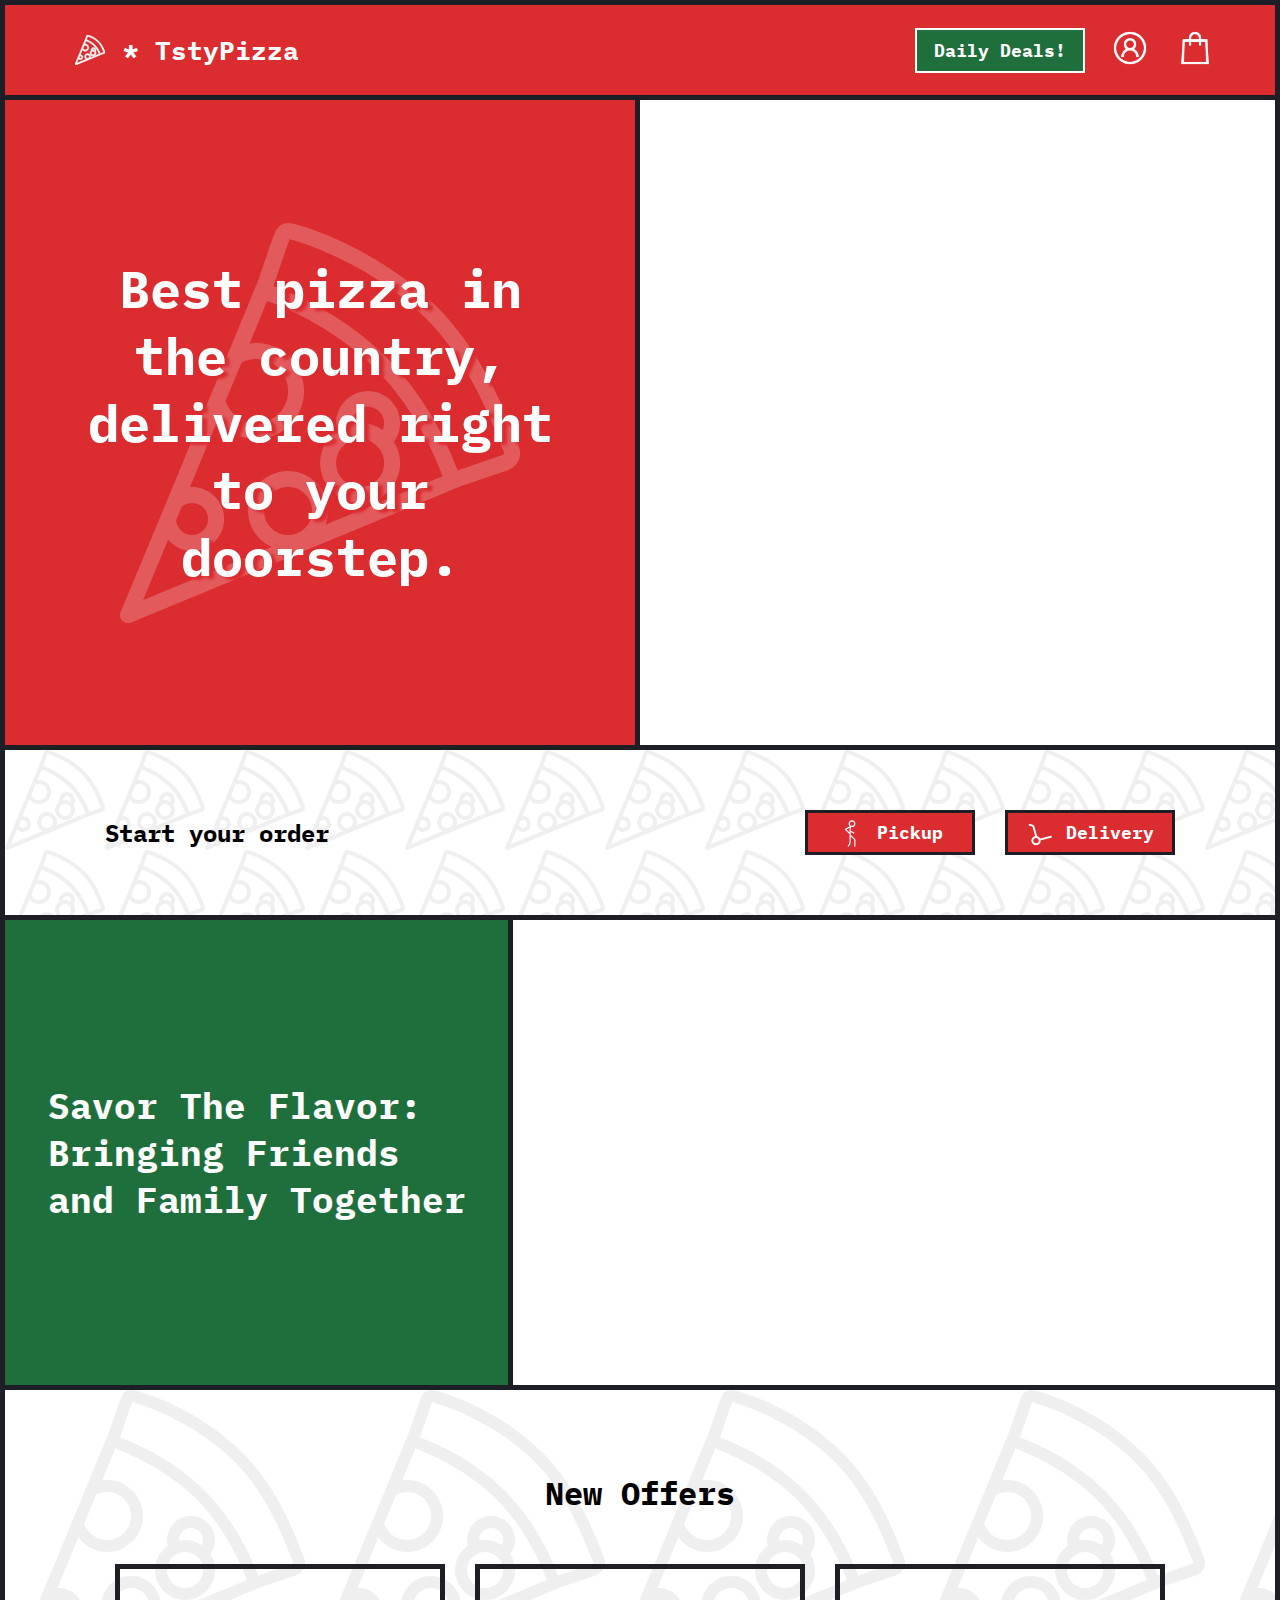
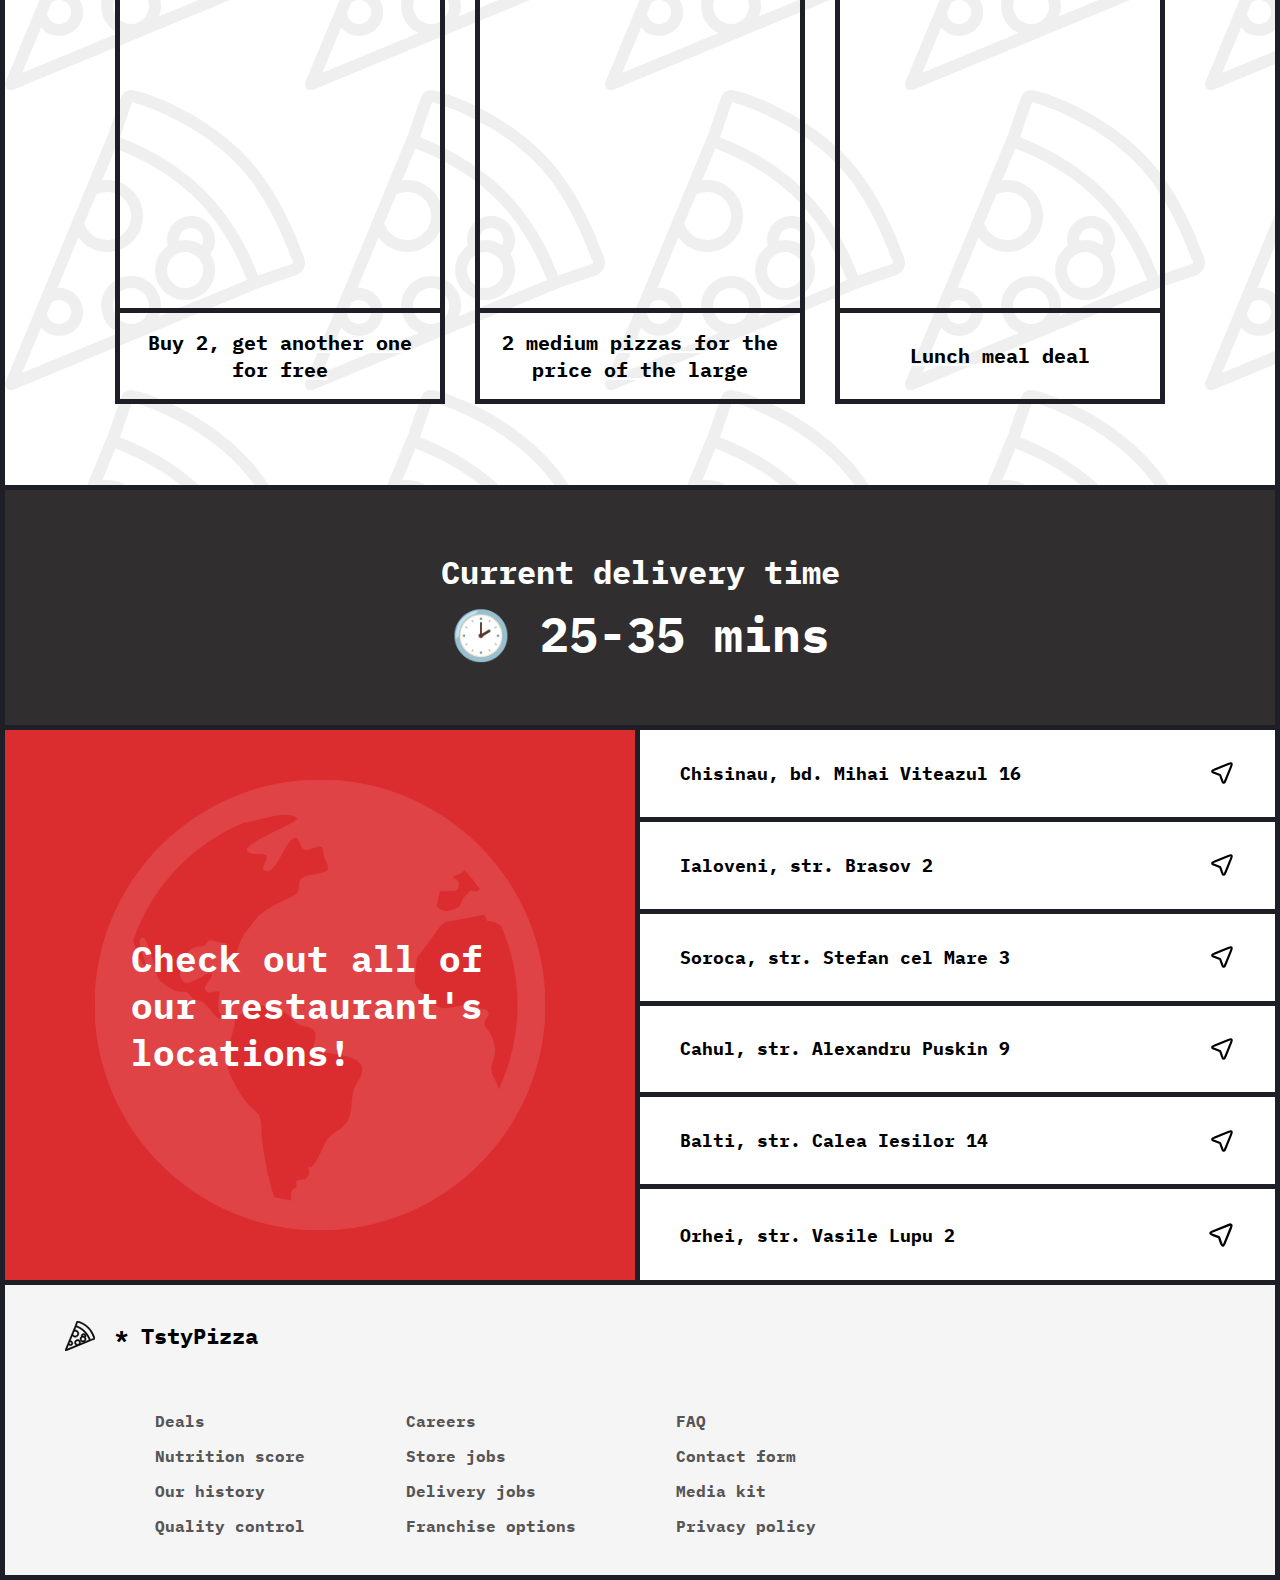
==== commit c4fa57e0: "Completly redesigned website" ====
--- a/index.html
+++ b/index.html
@@ -10,14 +10,14 @@
 <body>
     <header>
         <nav>
-            <a href="" class="LogoButton">
+            <a href="./index.html" class="LogoButton">
                 <img src="./content/images/logo/logo100.svg" alt="Home" class="Logo" title="Home">
                 <p title="Home">* TstyPizza</p>
             </a>            
             <div class="btns">
-                <a href="" class="btn">Daily Deals!</a>
-                <a href="" class="NavButtonIcon nbi2"><img src="./content/images/icons/account.png" alt="Account Log In" title="Log in"></a>
-                <a href="" class="NavButtonIcon nbi3"><img src="./content/images/icons/bag.png" alt="Shopping Cart" title="Orders"></a>
+                <a href="./404.html" class="btn">Daily Deals!</a>
+                <a href="./login.html" class="NavButtonIcon nbi2"><img src="./content/images/icons/account.png" alt="Account Log In" title="Log in"></a>
+                <a href="./404.html" class="NavButtonIcon nbi3"><img src="./content/images/icons/bag.png" alt="Shopping Cart" title="Orders"></a>
             </div>            
         </nav>
     </header>
@@ -33,15 +33,148 @@
             <p>Start your order</p>
             
             <div class="OrderCTAButtons">
-                <a href="" class="octa1"><img src="./content/images/icons/person.svg">Pickup</a>
-                <a href="" class="octa2"><img src="./content/images/icons/delivery.svg">Delivery</a>
+                <a href="./404.html" class="octa1"><img src="./content/images/icons/person.svg">Pickup</a>
+                <a href="./404.html" class="octa2"><img src="./content/images/icons/delivery.svg">Delivery</a>
+            </div>
+        </div>
+        <div class="AdSection">
+            <div class="AdText">
+                <h1>Savor The Flavor:<br>Bringing Friends<br>and Family Together</h1>
+            </div>
+            <div class="AdImage" title="Family eating pizza">
             </div>
         </div>
 
+        <div class="NewOffers">
+            <div class="OfferContainer">
+                <h1>New Offers</h1>
+                <div class="PizzaCards">
+                    <div class="PizzaOffer">
+                        <a href="./404.html">
+                            <div class="ImgCont1"></div>
+                        <p>Buy 2, get another one for free</p>
+                        </a>
+                    </div>
+                    <div class="PizzaOffer">
+                        <a href="./404.html">
+                            <div class="ImgCont2"></div>
+                        <p>2 medium pizzas for the price of the large</p>
+                        </a>
+                    </div>
+                    <div class="PizzaOffer">
+                        <a href="./404.html">
+                            <div class="ImgCont3"></div>
+                        <p>Lunch meal deal</p>
+                        </a>
+                    </div>
+                </div>
+            </div>
         </div>
+        <div class="DeliveryTime">
+            <h1>Current delivery time</h1>
+            <p>🕑 25-35 mins</p>
+        </div>
+        <div class="LocationsSection">
+            <div class="LocationText">
+                <h1>Check out all of our restaurant's locations!</h1>
+            </div>
+            <div class="PizzaLocations">
+                <div class="LocationLink">
+                    <a href="https://maps.app.goo.gl/pKcAba2usvrRhtoy7" target="_blank">
+                        Chisinau, bd. Mihai Viteazul 16
+                    <img src="./styles/images/location.svg">
+                    </a>
+                </div>
+                <div class="LocationLink">
+                    <a href="https://maps.app.goo.gl/F8vomJ44GAkGg1XV7" target="_blank">
+                        Ialoveni, str. Brasov 2
+                    <img src="./styles/images/location.svg">
+                    </a>
+                </div>
+                <div class="LocationLink">
+                    <a href="https://maps.app.goo.gl/DL36EsTMiSPLHUAW7" target="_blank">
+                        Soroca, str. Stefan cel Mare 3
+                    <img src="./styles/images/location.svg">
+                    </a>    
+                </div>
+                <div class="LocationLink">
+                    <a href="https://maps.app.goo.gl/ntjPfMNyatLa4hif6" target="_blank">
+                        Cahul, str. Alexandru Puskin 9
+                    <img src="./styles/images/location.svg">
+                    </a>
+                </div>
+                <div class="LocationLink">
+                    <a href="https://maps.app.goo.gl/PyxNvBBCRcrAwYcGA" target="_blank">
+                        Balti, str. Calea Iesilor 14
+                    <img src="./styles/images/location.svg">
+                    </a>
+                </div>
+                <div class="LocationLink" id="LinkNoBorder">
+                    <a href="https://maps.app.goo.gl/KmGjRggdxDKPtdMV6" target="_blank">
+                        Orhei, str. Vasile Lupu 2
+                    <img src="./styles/images/location.svg">
+                    </a>
+                </div>
+            </div>
+        </div>
+
     </main>
+    
     <footer>
+       <div class="FooterLogo">
+        <img src="./content/images/logo/logo100.svg">
+        <p>* TstyPizza</p>
+       </div>
+       <div class="FooterLinks">
+        <ul>
+            <li>
+                <a href="./404.html">Deals</a>
+            </li>
 
+            <li>
+                <a href="./404.html">Nutrition score</a>
+            </li>
+            <li>
+                <a href="./404.html">Our history</a>
+            </li>
+            <li>
+                <a href="./404.html">Quality control</a>
+            </li>
+        </ul>
+        <ul>
+            <li>
+                <a href="./404.html">Careers</a>
+            </li>
+
+            <li>
+                <a href="./404.html">Store jobs</a>
+            </li>
+            <li>
+                <a href="./404.html">Delivery jobs</a>
+            </li>
+            <li>
+                <a href="./404.html">Franchise options</a>
+            </li>
+        </ul>
+        <ul>
+            <li>
+                <a href="./404.html">FAQ</a>
+            </li>
+
+            <li>
+                <a href="./404.html">Contact form</a>
+            </li>
+            <li>
+                <a href="./404.html">Media kit</a>
+            </li>
+            <li>
+                <a href="./404.html">Privacy policy</a>
+            </li>
+        </ul>
+        <div class="FooterSocialMedia">
+
+        </div>
+       </div>
     </footer>
 </body>
 </html>--- a/styles/main.css
+++ b/styles/main.css
@@ -0,0 +1,384 @@
+@import "https://fonts.googleapis.com/css2?family=IBM+Plex+Mono:wght@200;400;700&display=swap";
+* {
+	padding:0;
+	margin:0;
+	box-sizing:border-box;
+	font-family:"IBM Plex Mono",monospace;
+	color:#fff;
+	transition: linear;
+	transition-duration: .15s;
+}
+body{
+	min-height: 100vh;
+	display: flex;
+	flex-direction: column;
+	max-width: 100vw;
+	overflow-x: hidden;
+}
+::selection {
+	background: rgba(255, 202, 28, 0.678);
+}
+p {
+	font-weight:700
+}
+header nav {
+	height:100px;
+	display:flex;
+	justify-content:space-between;
+	padding:10px;
+	align-items:center;
+	background-color:#db2c30;
+	border-top:5px solid #1e1f26;
+	border-bottom:5px solid #1e1f26;
+	border-right:5px solid #1e1f26;
+	border-left:5px solid #1e1f26
+}
+.LogoButton {
+	margin-left:50px;
+	display:flex;
+	align-items:center;
+	text-decoration:none;
+	transition:ease-in-out;
+	transition-duration:.3s;
+	border-radius:30px;
+	padding:10px
+}
+.LogoButton:hover {
+	text-decoration:underline
+}
+.LogoButton p {
+	font-size:26px
+}
+.LogoButton img {
+	height:30px
+}
+.LogoButton p {
+	margin-left:18px
+}
+.btns {
+	width:300px;
+	margin-right:50px;
+	display:flex;
+	justify-content:space-between;
+	align-items:center
+}
+.btns img {
+	height:40px;
+	border-radius:10px
+}
+.btn {
+	display:flex;
+	align-items:center;
+	justify-content:center;
+	text-decoration:none;
+	font-size:18px;
+	font-weight:700;
+	height:45px;
+	width:170px;
+	background-color:#1f6f3d;
+	color:#fff;
+	border:2px solid #fff
+}
+.btn:hover {
+	text-decoration:underline
+}
+.Promo {
+	border-bottom:5px solid #1e1f26;
+	height:650px;
+	width:100%;
+	display:flex;
+}
+.TextArea {
+	background:url(./images/logo.svg) #db2c30;
+	background-position:center center;
+	background-repeat:no-repeat;
+	background-size:400px 400px;
+	text-shadow:5px 3px 3px #db2c30;
+	width:50vw;
+	display:flex;
+	align-items:center;
+	justify-content:center;
+	font-size:26px;
+	text-align:center;
+	border-right:5px solid #1e1f26;
+	border-left:5px solid #1e1f26
+}
+.TextArea h1 {
+	max-width:80%
+}
+.ImageArea {
+	display:flex;
+	background-image:url(https://images.unsplash.com/photo-1590534247854-e97d5e3feef6?q=80&w=2070&auto=format&fit=crop&ixlib=rb-4.0.3&ixid=M3wxMjA3fDB8MHxwaG90by1wYWdlfHx8fGVufDB8fHx8fA%3D%3D);
+	background-size:cover;
+	width:50vw;
+	border-right:5px solid #1e1f26
+}
+.OrderCTA {
+	height:170px;
+	background-image:url(./images/pizza.svg);
+	background-size:100px 100px;
+	display:flex;
+	align-items:center;
+	justify-content:space-between;
+	border-left:5px solid #1e1f26;
+	border-right:5px solid #1e1f26;
+	border-bottom:5px solid #1e1f26
+}
+.OrderCTA p {
+	margin-left:100px;
+	font-size:24px;
+	color:#000
+}
+.OrderCTAButtons {
+	margin-right:100px;
+	display:flex;
+	height:100%;
+	width:370px;
+	align-items:center;
+	justify-content:space-between;
+	flex-direction:flex-end
+}
+.octa1,.octa2 {
+	display:flex;
+	align-items:center;
+	justify-content:center;
+	background-color:#db2c30;
+	border:3px solid #1e1f26;
+	font-weight:700;
+	text-decoration:none;
+	width:170px;
+	height:45px;
+	font-size:18px
+}
+.octa1:hover,.octa2:hover {
+	text-decoration:underline
+}
+.octa1 img,.octa2 img {
+	width:30px;
+	margin-right:10px
+}
+.AdSection{
+	display: flex;
+	height: 470px;
+	width: 100%;
+	border-left:5px solid #1e1f26;
+	border-right:5px solid #1e1f26;
+	border-bottom:5px solid #1e1f26
+}
+.AdText{
+	height: 100%;
+	width: 40%;
+	background-color: #1f6f3d;
+	border-right:5px solid #1e1f26;
+	display: flex;
+	align-items: center;
+	justify-content: center;
+	font-size: 18px;
+}
+.AdImage{
+	display:flex;
+	background-image:url(https://images.unsplash.com/photo-1600628421060-939639517883?q=80&w=2070&auto=format&fit=crop&ixlib=rb-4.0.3&ixid=M3wxMjA3fDB8MHxwaG90by1wYWdlfHx8fGVufDB8fHx8fA%3D%3D);
+	background-size:cover;
+	width:60%;
+}
+.NewOffers{
+	display: flex;
+	align-items: center;
+	justify-content: center;
+	width: 100%;
+	height: 700px;
+	border-left:5px solid #1e1f26;
+	border-right:5px solid #1e1f26;
+	border-bottom:5px solid #1e1f26;
+	background-image: url(./images/pizza.svg);
+	background-size: 300px 300px;
+}
+.OfferContainer{
+	width: 90%;
+	display: flex;
+	align-items: center;
+	justify-content: center;
+	flex-direction: column;
+}
+.OfferContainer h1{
+	color: black;
+	margin-bottom: 50px;
+}
+.PizzaOffer:hover{
+	background-color: #1f6f3d;
+}
+.PizzaOffer a{
+	display: flex;
+	align-items: center;
+	flex-direction: column;
+	border: 5px solid #1e1f26;
+	width: 330px;
+	height: 440px;
+}
+.PizzaOffer p{
+	height: 20%;
+	max-width: 90%;
+	display: flex;
+	align-items: center;
+	justify-content: center;
+	text-align: center;
+	color: black;
+	font-weight: 700;
+	font-size: 20px;
+}
+.PizzaOffer:hover p{
+	color: #fff;
+}
+.PizzaCards{
+	display: flex;
+	justify-content: space-between;
+	min-width: 1050px;
+	max-width: 1150px;
+}
+.ImgCont1, .ImgCont2, .ImgCont3{
+	width: 100%;
+	height: 80%;
+	border-bottom: 5px solid #1e1f26;
+}
+.ImgCont1{
+	background-image: url(https://upload.wikimedia.org/wikipedia/commons/thumb/9/91/Pizza-3007395.jpg/800px-Pizza-3007395.jpg);
+	background-repeat: no-repeat;
+	background-size: cover;
+}
+.ImgCont2{
+	background-image: url(https://puntopizza.com.ar/wp-content/uploads/2022/10/punto-pizza-portada.png);
+	background-repeat: no-repeat;
+	background-size: cover;
+}
+.ImgCont3{
+	background-image: url(https://thebigmansworld.com/wp-content/uploads/2022/01/healthy-lunch-recipes.jpeg);
+	background-repeat: no-repeat;
+	background-size: cover;
+}
+.DeliveryTime{
+	height: 240px;
+	background-color: rgb(48,46,46);
+	display: flex;
+	align-items: center;
+	justify-content: center;
+	flex-direction: column;
+	border-left:5px solid #1e1f26;
+	border-right:5px solid #1e1f26;
+	border-bottom:5px solid #1e1f26;
+}
+.DeliveryTime p{
+	margin-top: 10px;
+	font-size: 48px;
+}
+.LocationsSection{
+	color: #000;
+	display: flex;
+	justify-content: space-between;
+	height: 550px;
+	width: 100%;
+	border-left:5px solid #1e1f26;
+	border-right:5px solid #1e1f26;
+}
+.LocationText{
+	display: flex;
+	align-items: center;
+	justify-content: center;
+	background:url(./images/earth.svg) #db2c30;
+	background-position:center center;
+	background-repeat:no-repeat;
+	background-size:450px 450px;
+	height: 100%;
+	width: 50%;
+	border-right:5px solid #1e1f26;
+	font-size: 18px;
+}
+.LocationText h1{
+	max-width: 60%;
+}
+.PizzaLocations{
+	display: flex;
+	flex-direction: column;
+	height: 100%;
+	width: 50%;
+}
+.LocationLink{
+	border-bottom:5px solid #1e1f26;
+	height: 16.7%;
+	width: 100%;
+}
+.LocationLink:hover{
+	color: #fff;
+	background-color: #1f6f3d;
+}
+.LocationLink>a{
+	display: flex;
+	height: 100%;
+	align-items: center;
+	justify-content: space-between;
+	color: black;
+	font-weight: 700;
+	font-size: 18px;
+	text-decoration: none;
+	padding-left: 40px;
+	padding-right: 40px;
+}
+.LocationLink>a:hover{
+	text-decoration: underline;
+	-webkit-filter: invert(1);
+	filter: invert(1);
+}
+.LocationLink img{
+	height: 30%;
+}
+#LinkNoBorder{
+	border-bottom: 0;
+}
+footer{
+	margin-top: auto;
+	border-top:5px solid #1e1f26;
+	height: 300px;
+	border-bottom:5px solid #1e1f26;
+	border-left:5px solid #1e1f26;
+	border-right:5px solid #1e1f26;
+	background-color: whitesmoke;
+	display: flex;
+	flex-direction: column;
+}
+.FooterLogo{
+	margin-left: 60px;
+	height: 35%;
+	display: flex;
+	flex-direction: row;
+	align-items: center;
+}
+.FooterLogo img{
+	-webkit-filter: invert(1);
+	filter: invert(1);
+	height: 30px;
+}
+.FooterLogo p{
+	margin-left: 20px;
+	color: black;
+	font-size: 22px;
+}
+.FooterLinks{
+	display: flex;
+	justify-content: space-between;
+	flex-direction: row;
+	align-items: center;
+	height: 65%;
+	width: 60%;
+	margin-left: 150px;
+}
+.FooterLinks li{
+	list-style-type: none;
+	margin-bottom: 15px;
+}
+.FooterLinks li>a:hover{
+	text-decoration: underline;
+}
+.FooterLinks li > a{
+	color: rgb(87,85,85);
+	text-decoration: none;
+	font-weight: 700;
+}
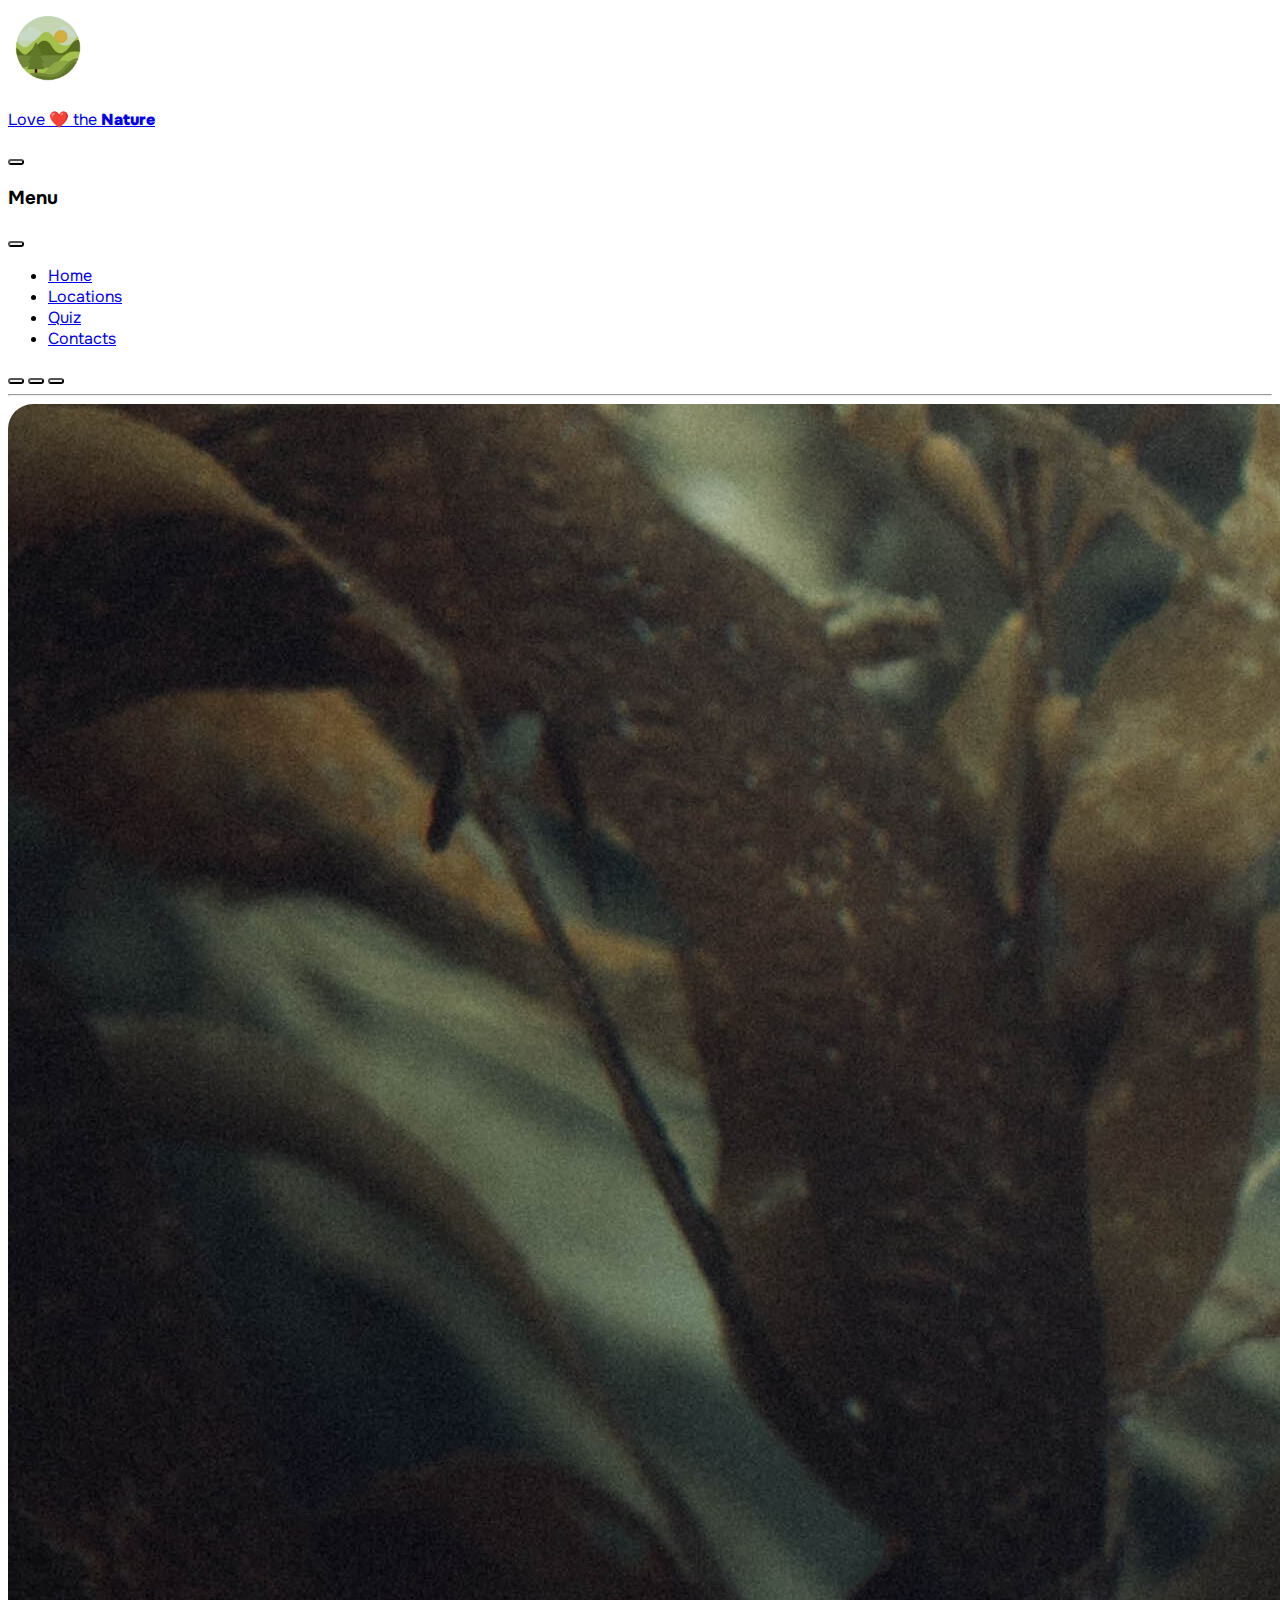
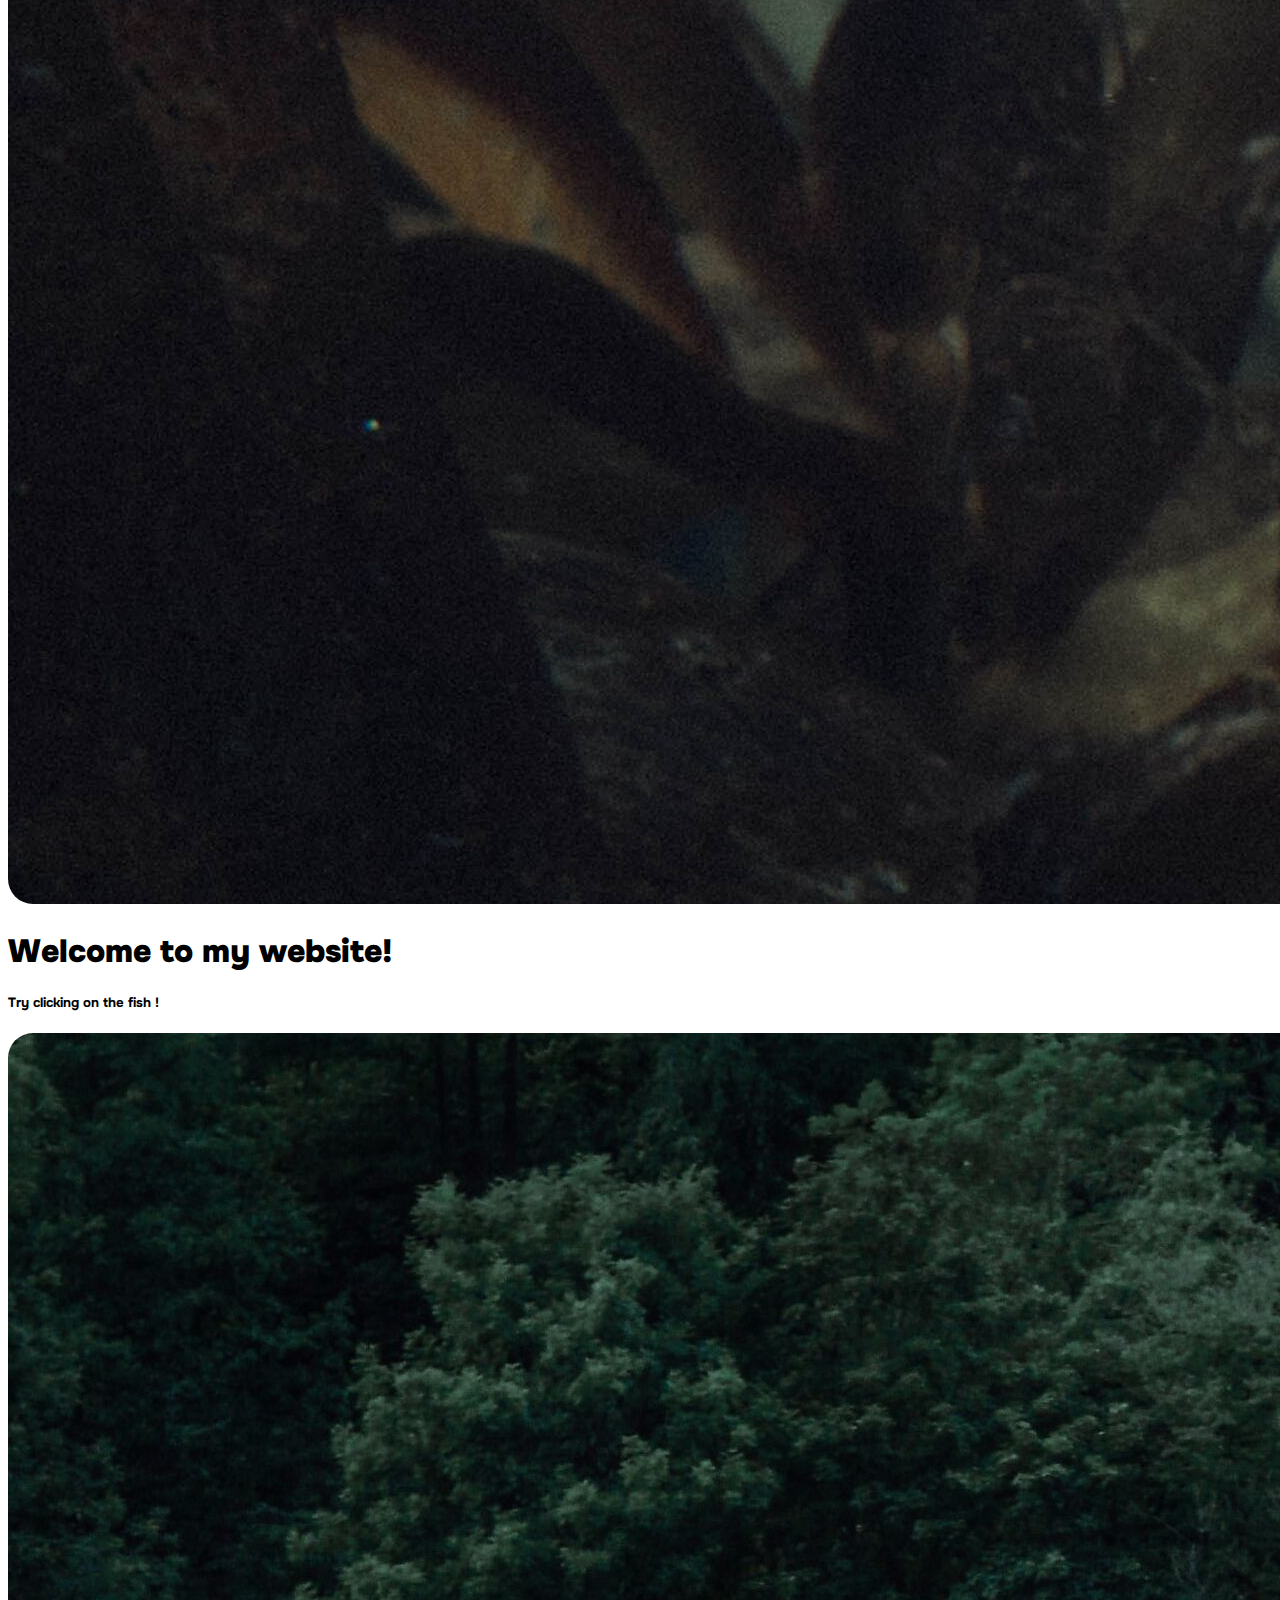
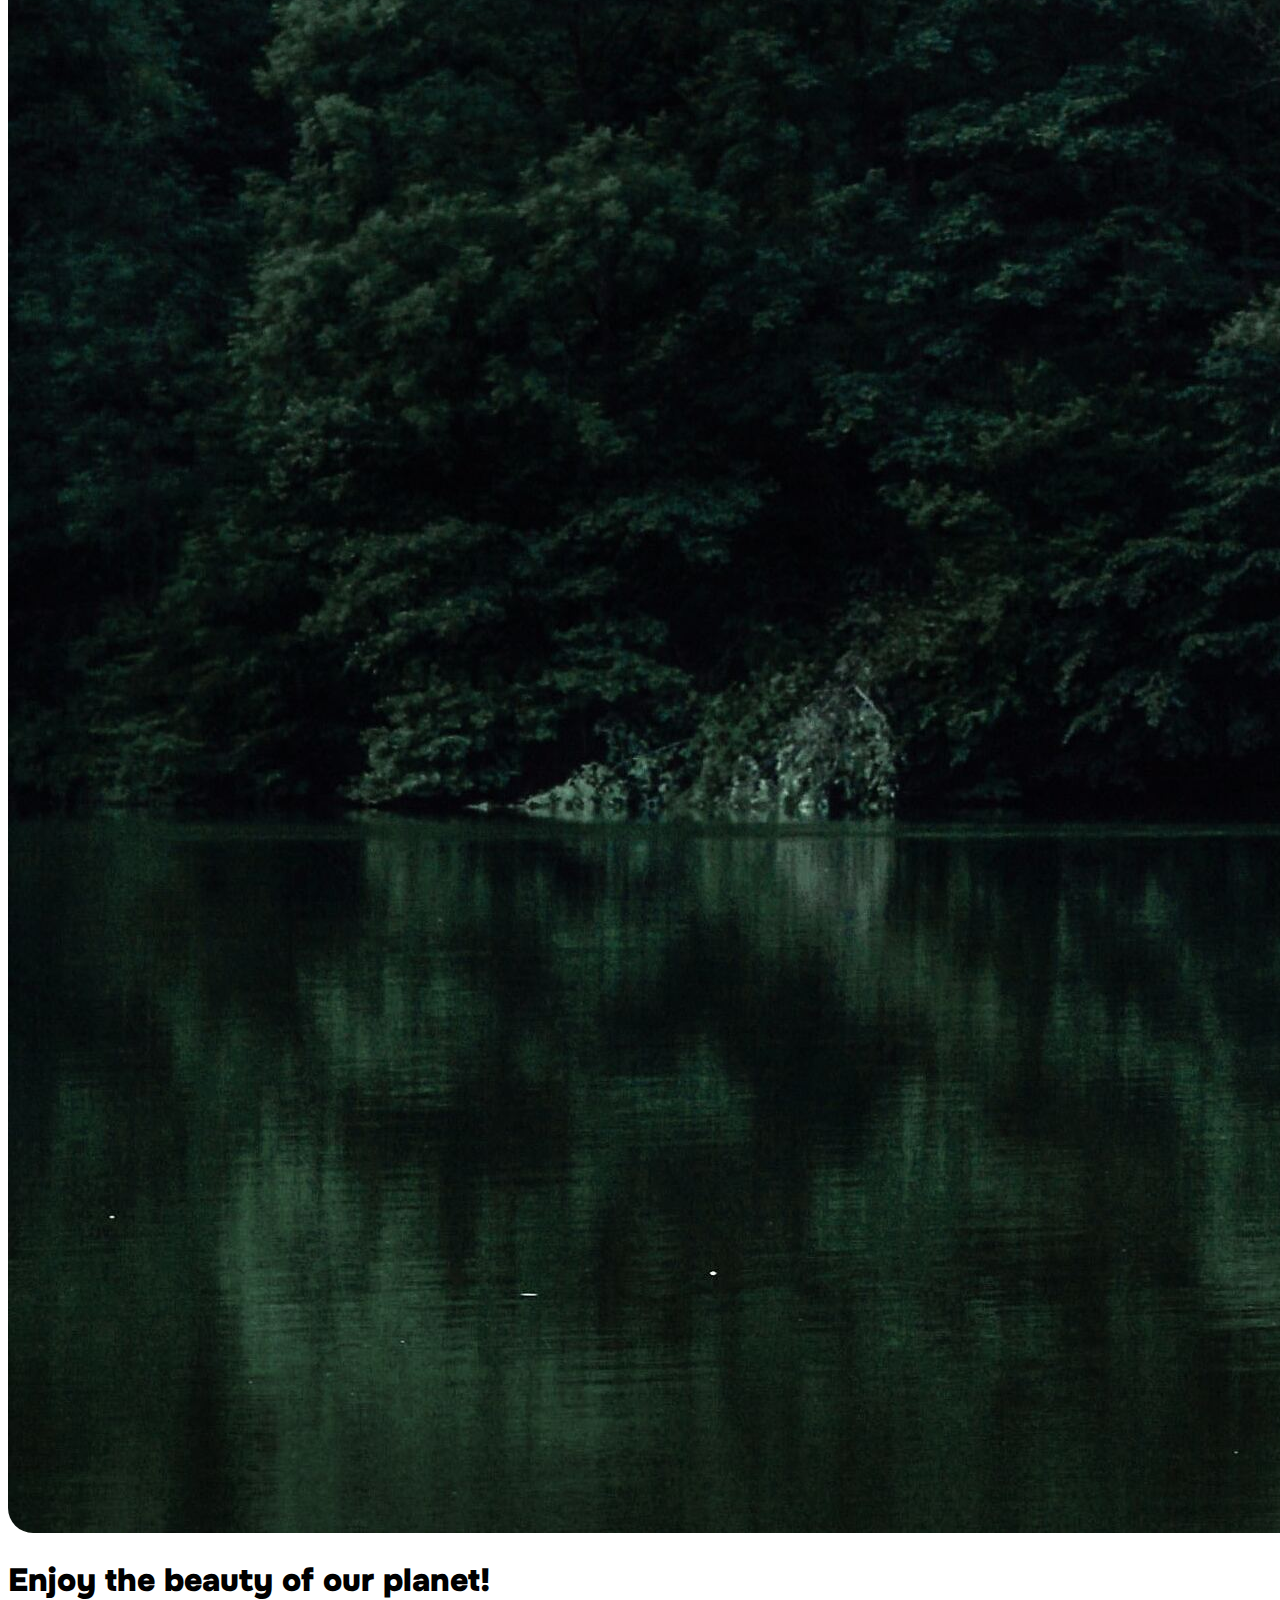
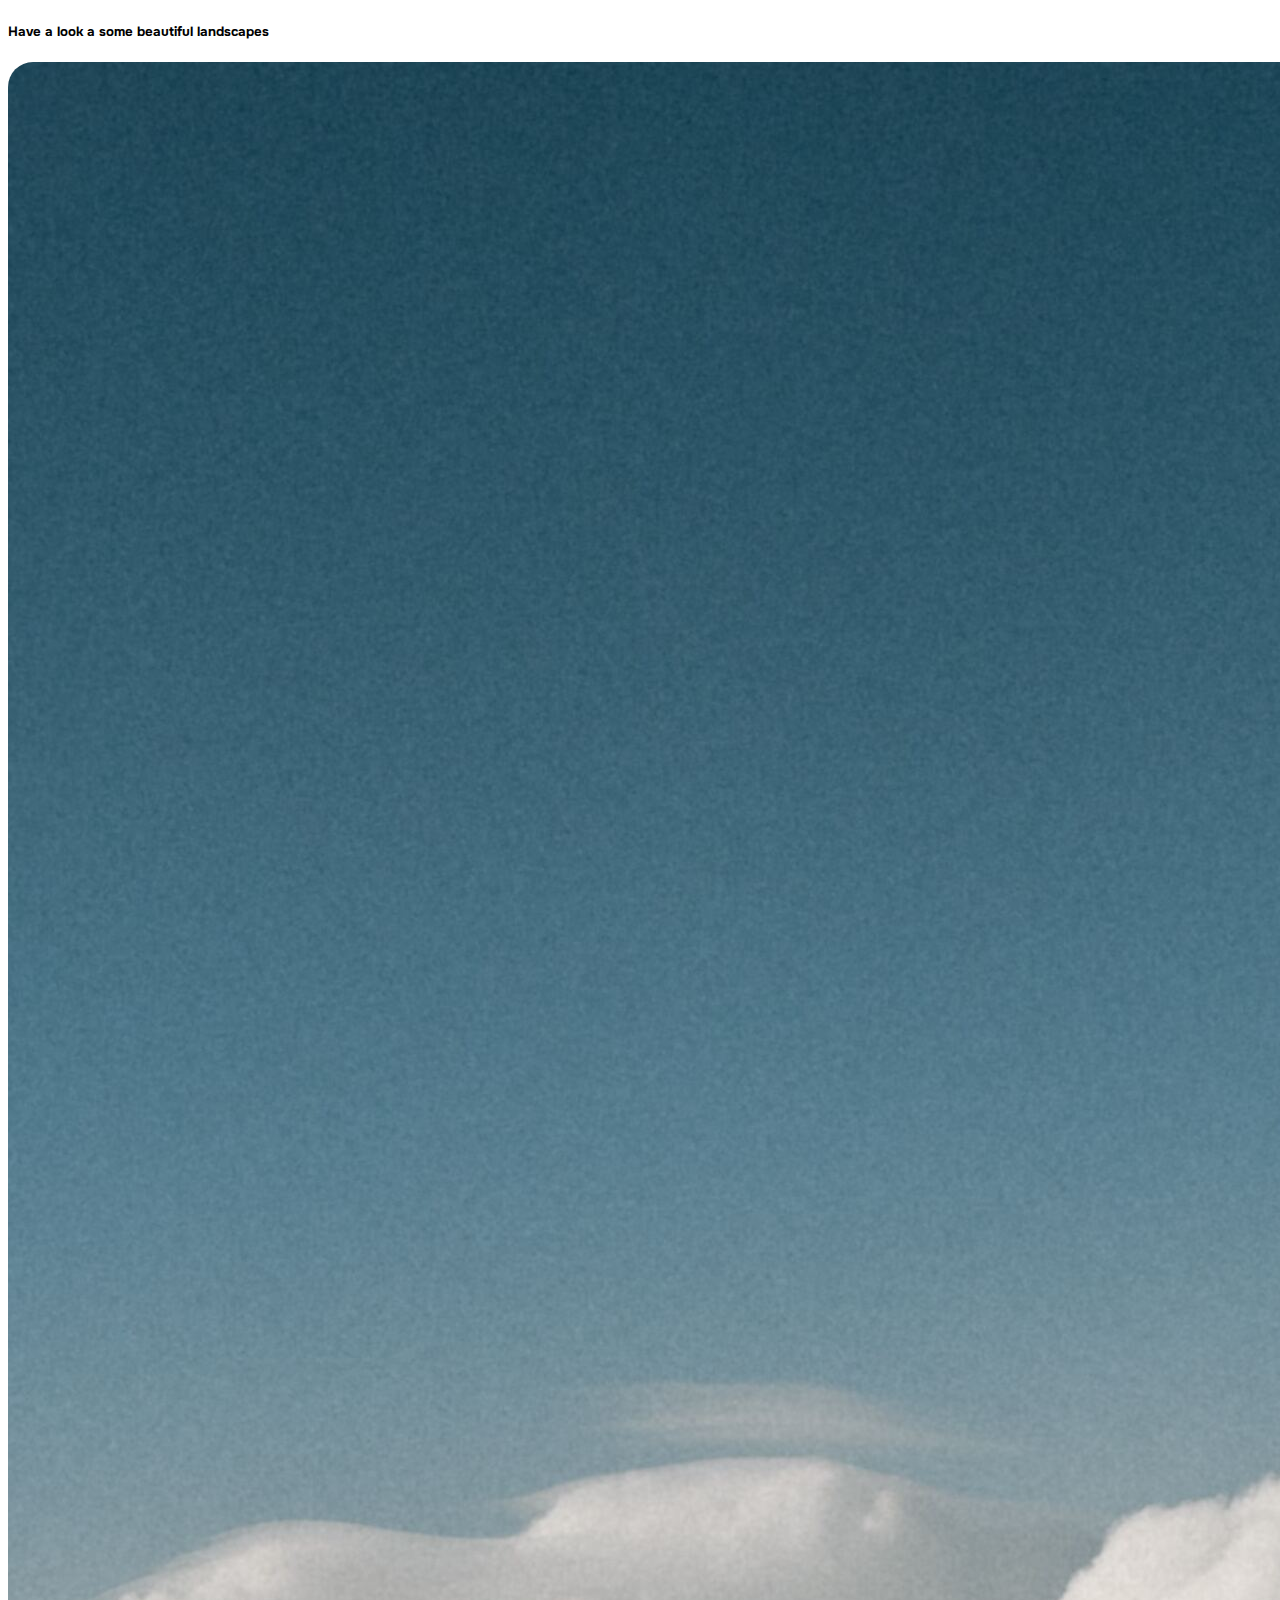
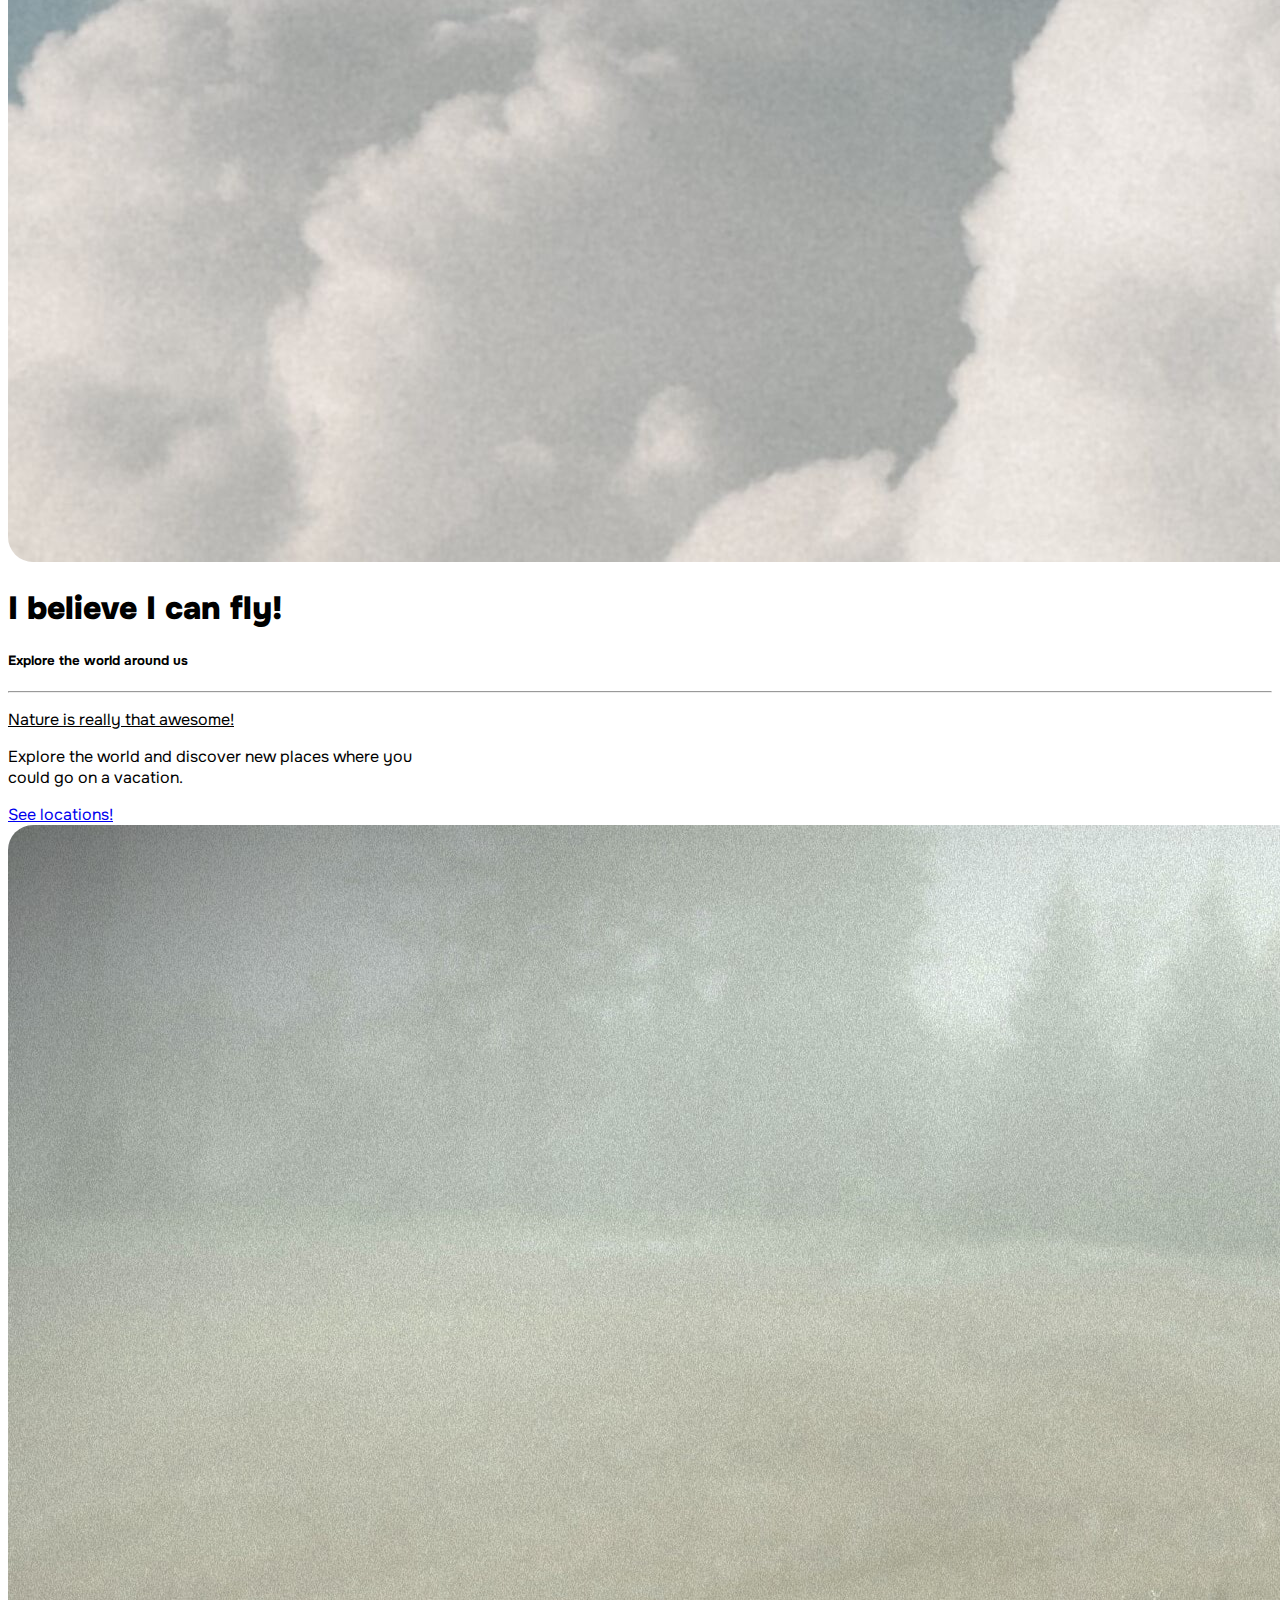
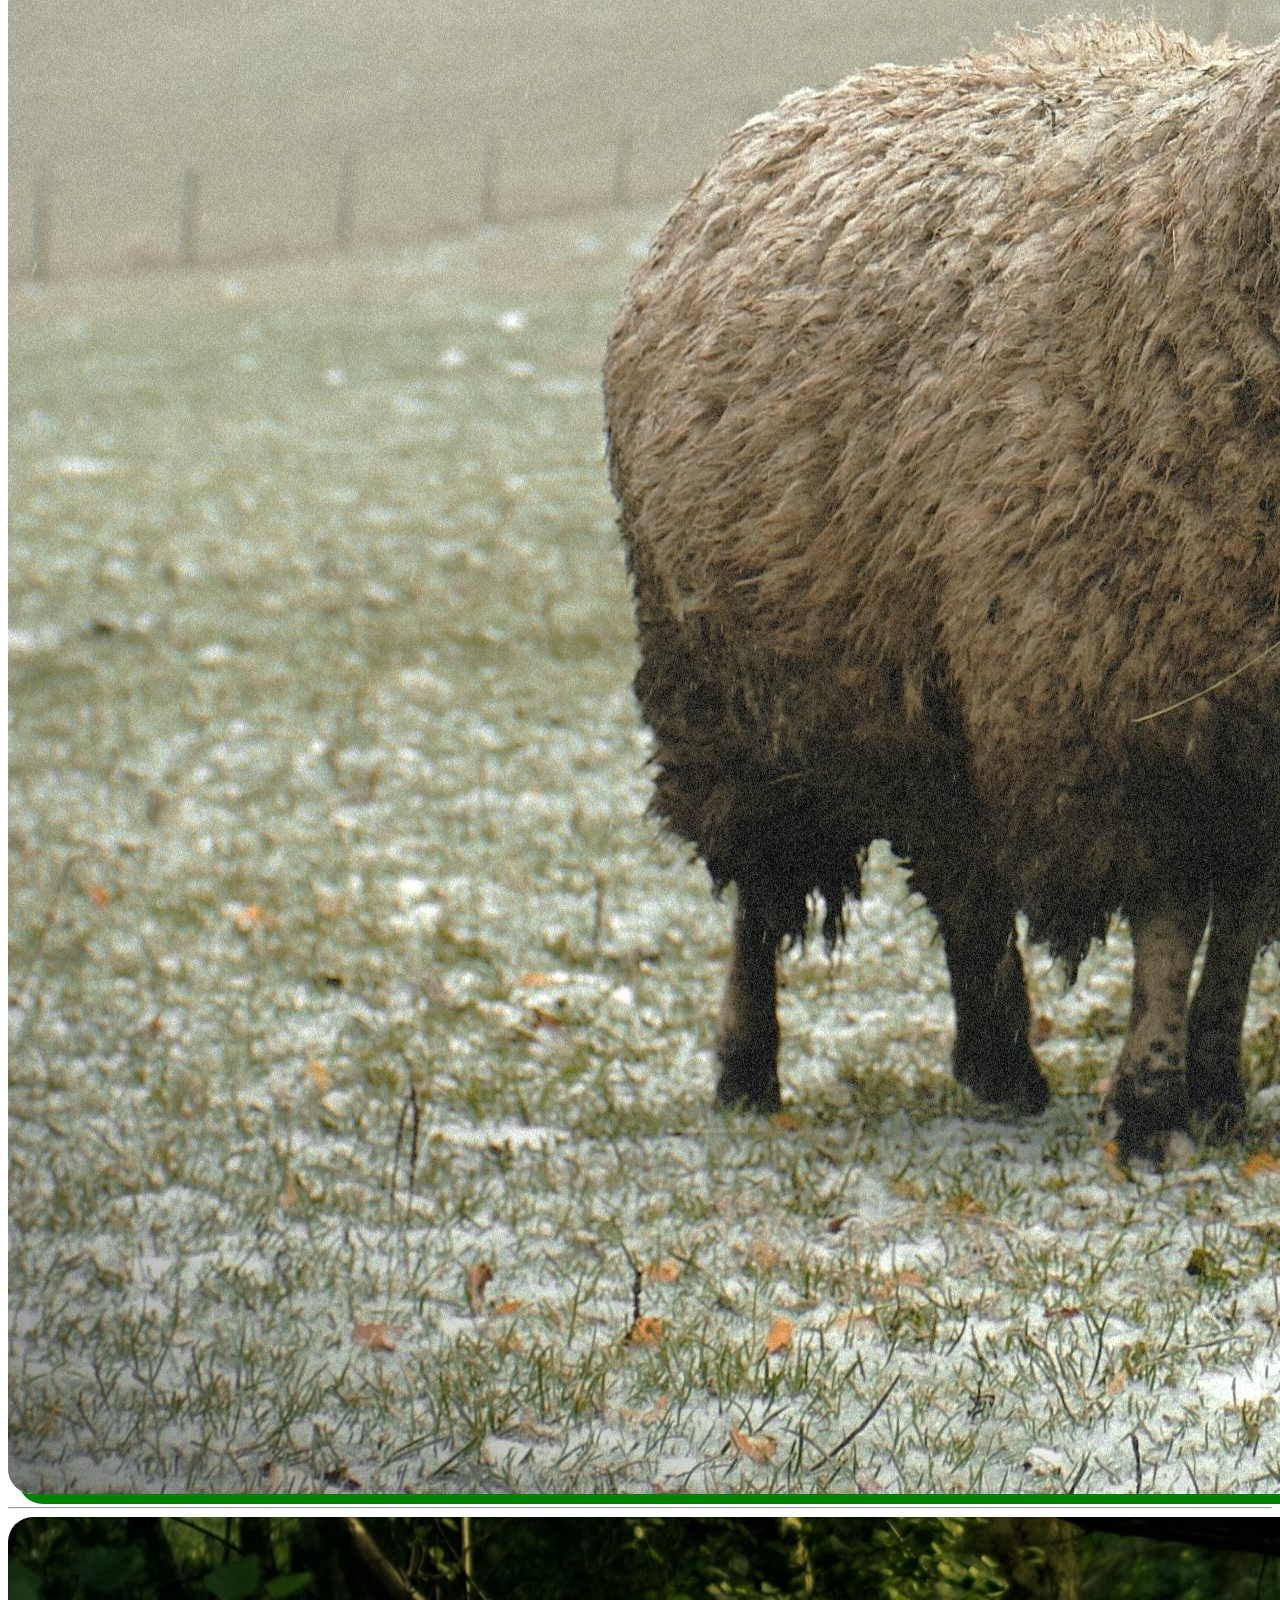
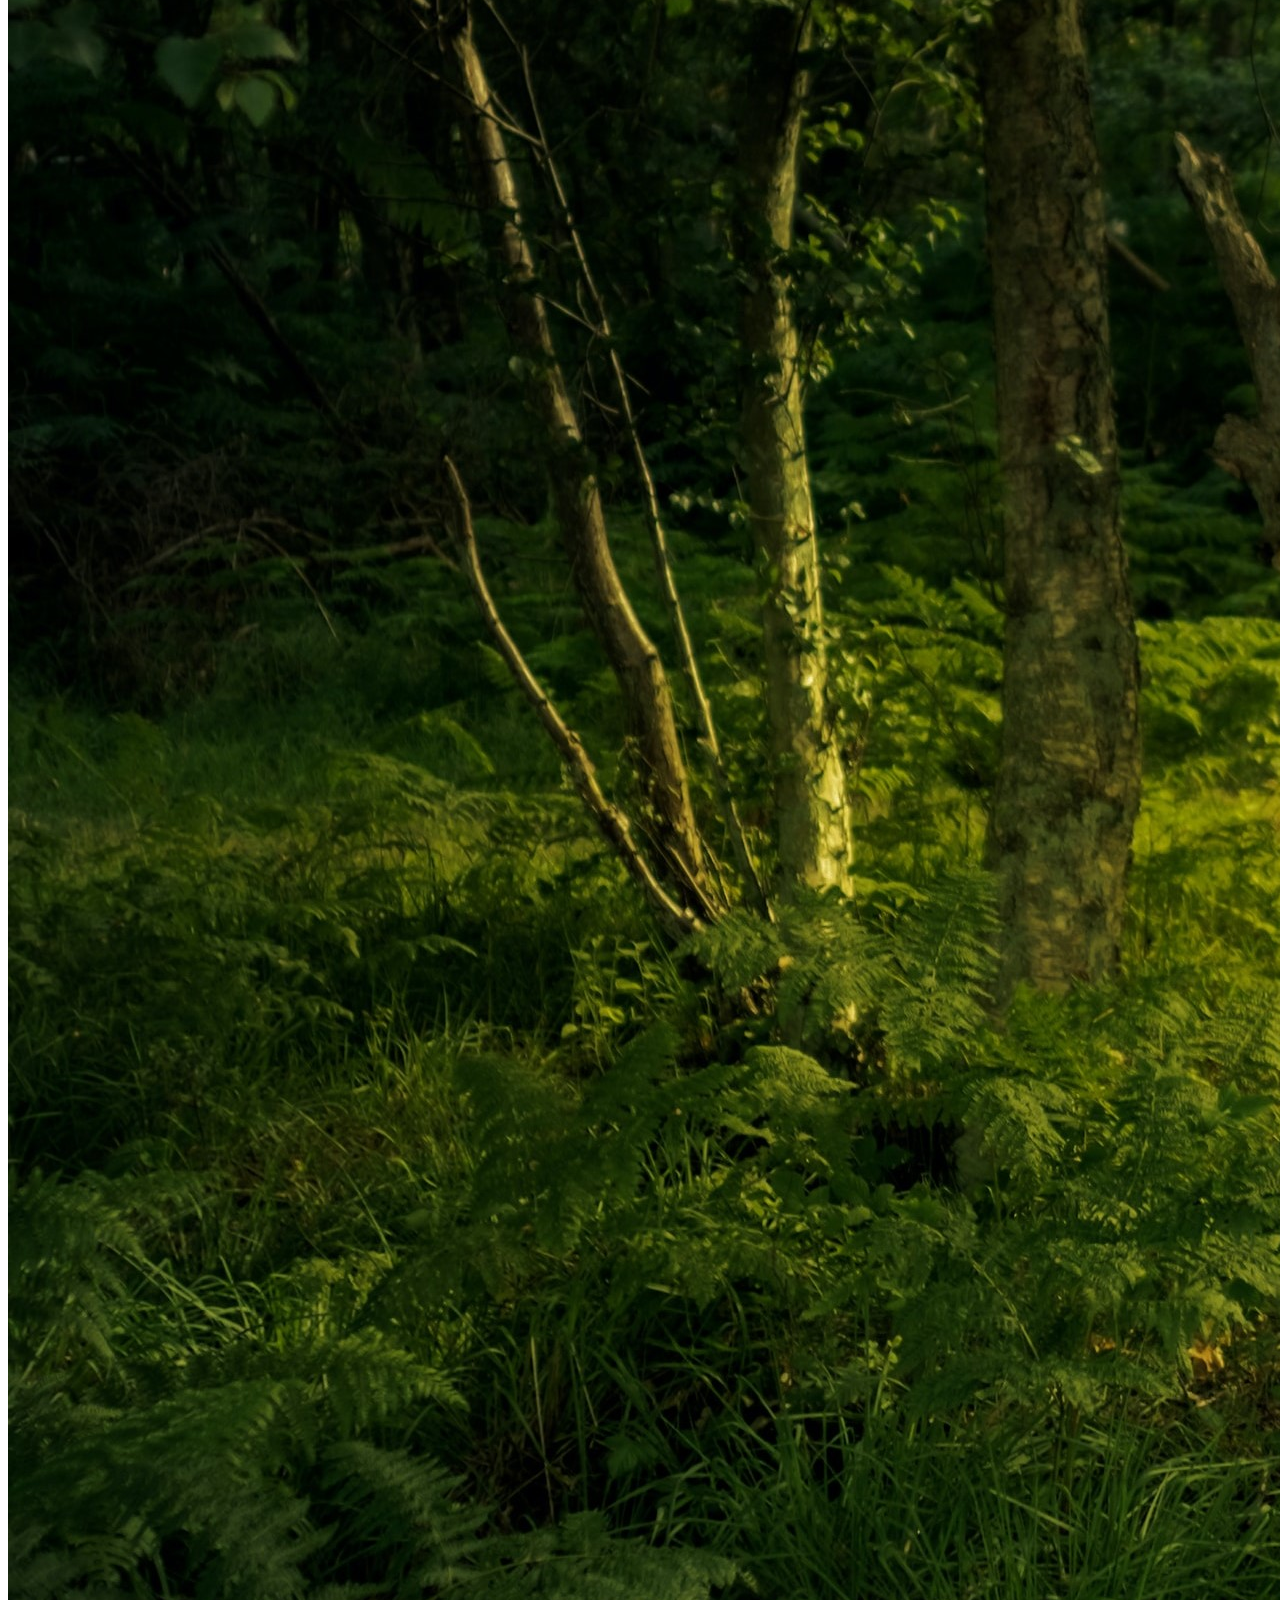
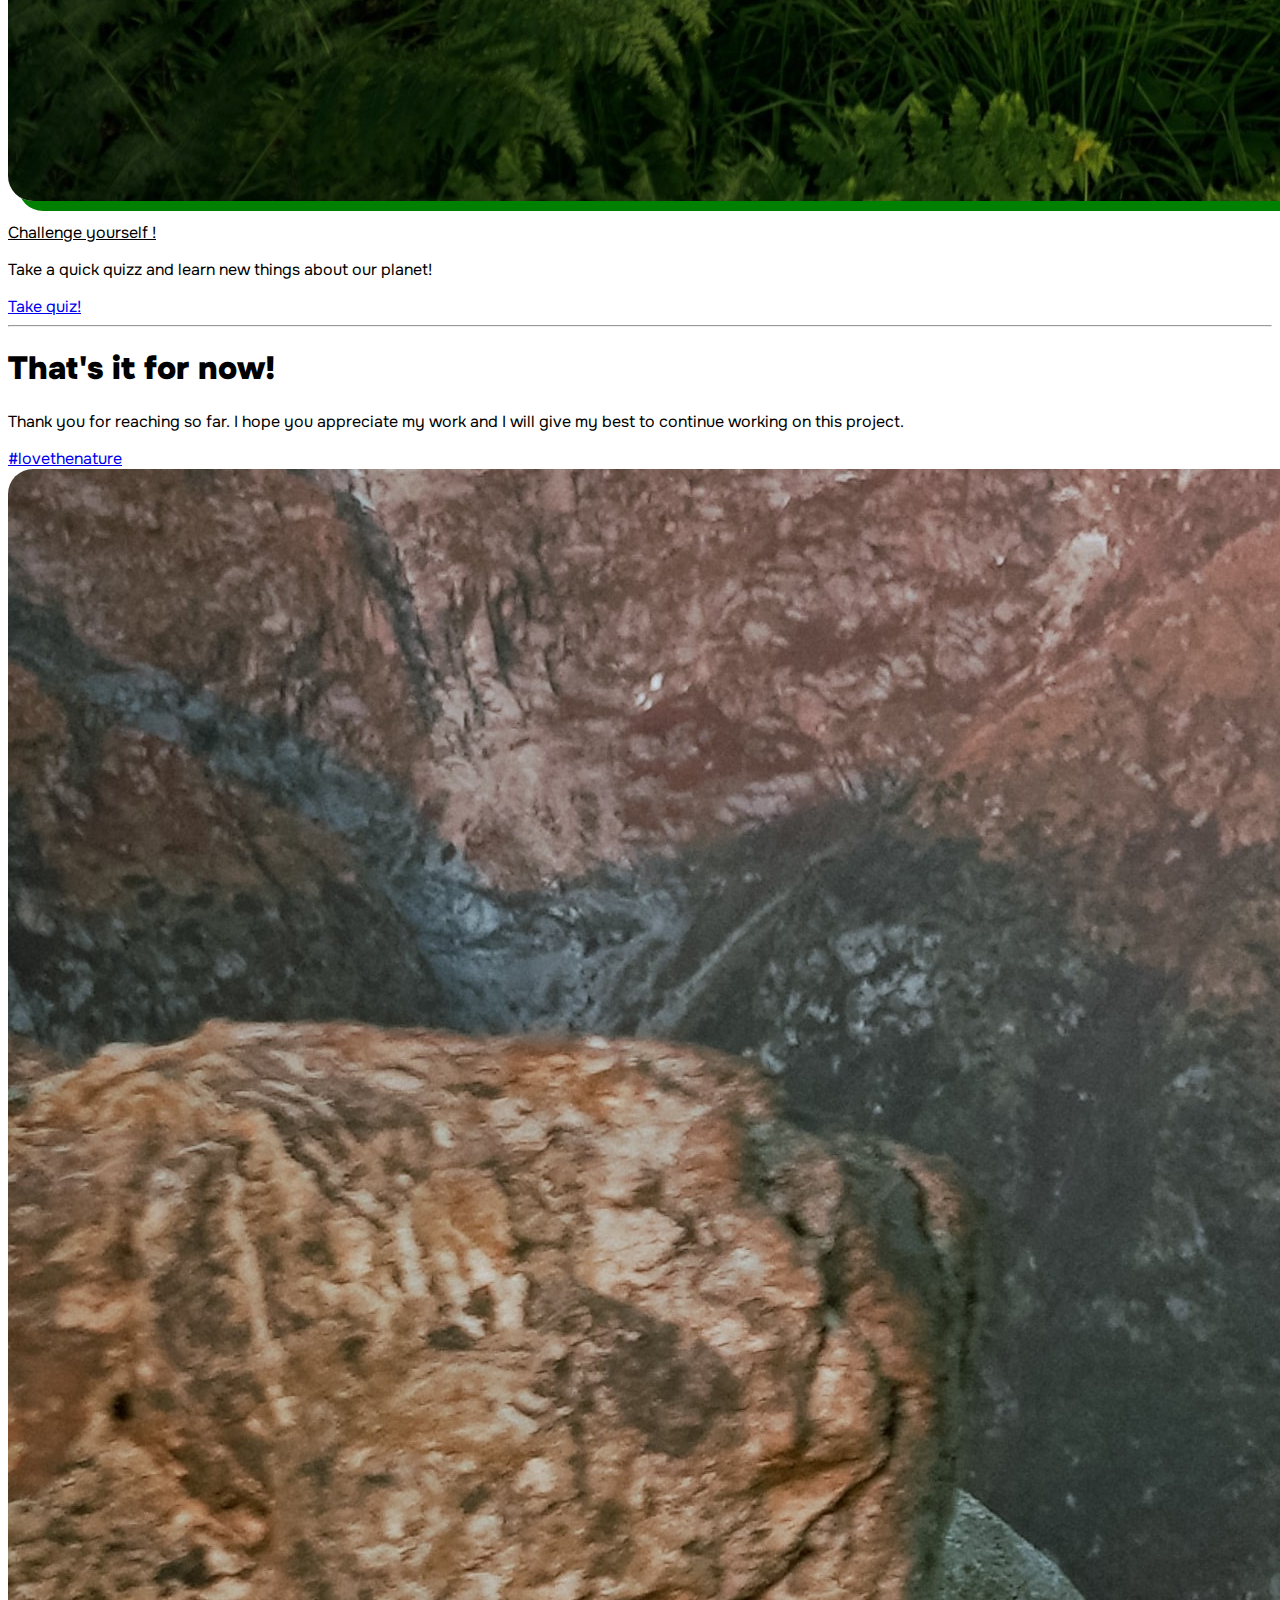
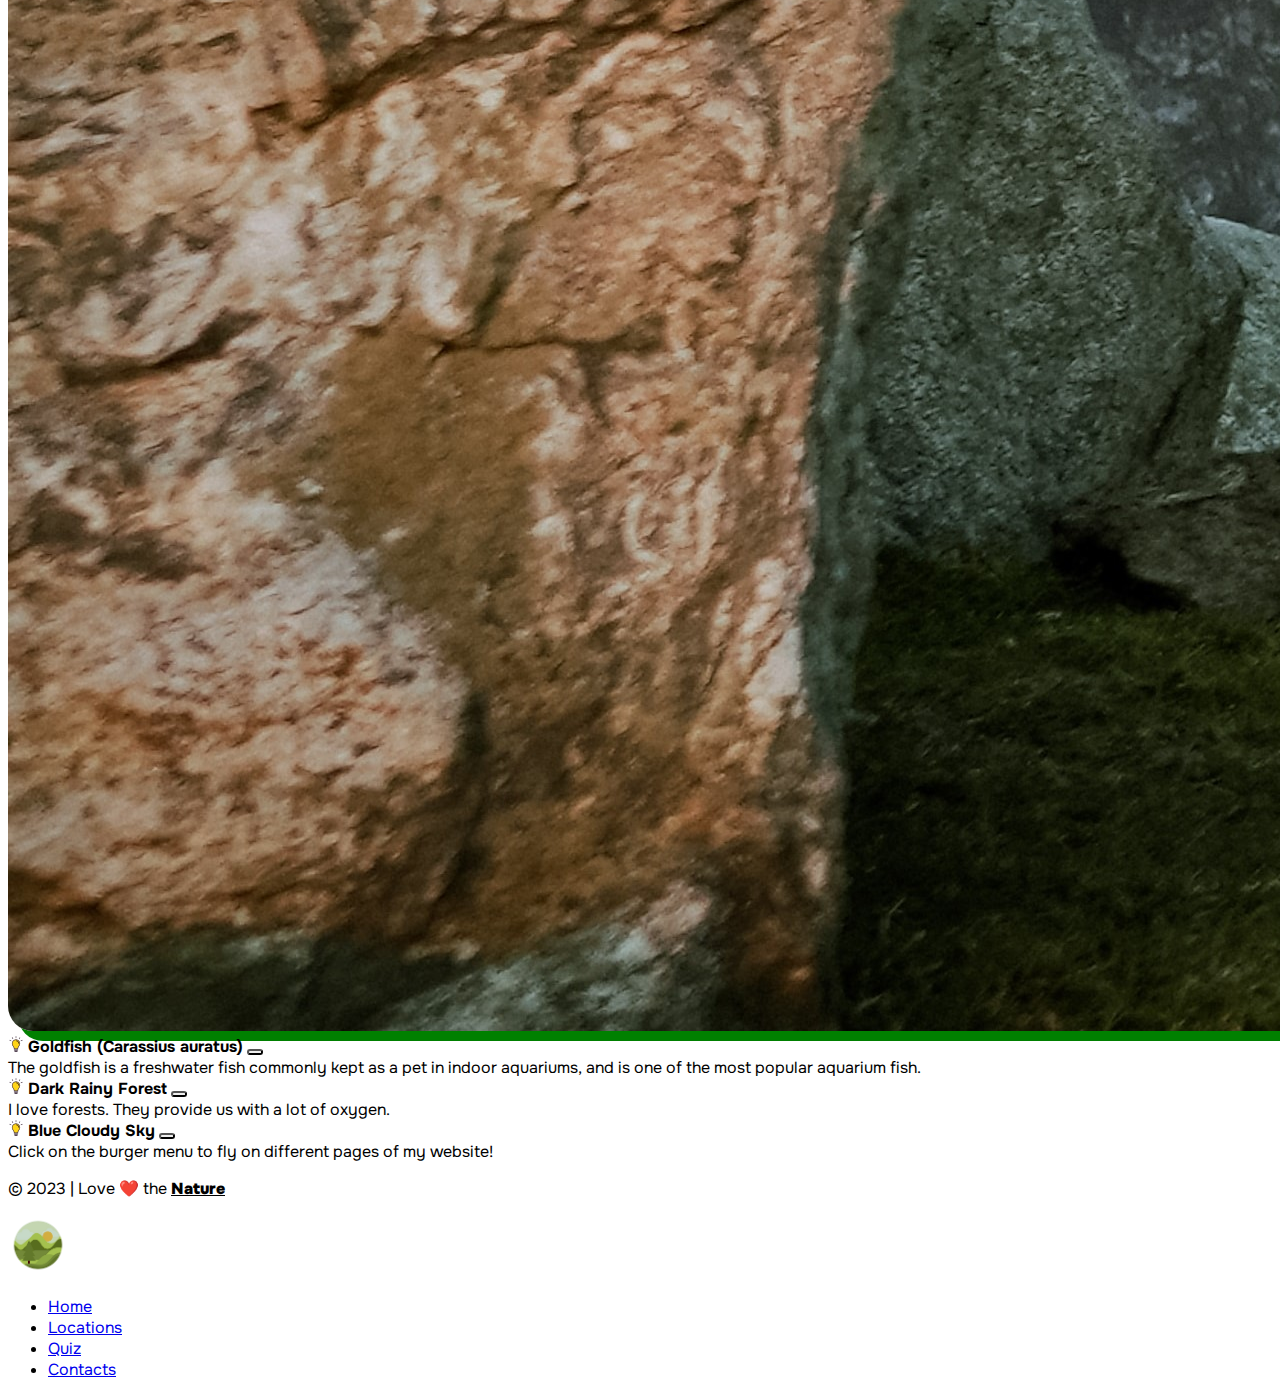
==== commit b77f114c: "Add files via upload" ====
--- a/index.html
+++ b/index.html
@@ -1,180 +1,190 @@
 <!DOCTYPE html>
-<html lang="en-MD">
-<head>
-    <link rel="stylesheet" href="./styles/main.css">
-    <link rel="shortcut icon" href="./content/images/favicon/favicon.png" type="image/x-icon">
-    <meta charset="UTF-8">
-    <meta name="viewport" content="width=device-width, initial-scale=1.0">
-    <title>TstyPizza | Home</title>
-</head>
-<body>
-    <header>
-        <nav>
-            <a href="./index.html" class="LogoButton">
-                <img src="./content/images/logo/logo100.svg" alt="Home" class="Logo" title="Home">
-                <p title="Home">* TstyPizza</p>
-            </a>            
-            <div class="btns">
-                <a href="./404.html" class="btn">Daily Deals!</a>
-                <a href="./login.html" class="NavButtonIcon nbi2"><img src="./content/images/icons/account.png" alt="Account Log In" title="Log in"></a>
-                <a href="./404.html" class="NavButtonIcon nbi3"><img src="./content/images/icons/bag.png" alt="Shopping Cart" title="Orders"></a>
-            </div>            
+<html lang="en">
+    <head>
+        <meta name="viewport" content="width=device-width, initial-scale=1">
+        <link href="styles.css" rel="stylesheet">
+        <link rel="stylesheet" href="https://cdn.jsdelivr.net/npm/bootstrap@4.5.3/dist/css/bootstrap.min.css" integrity="sha384-TX8t27EcRE3e/ihU7zmQxVncDAy5uIKz4rEkgIXeMed4M0jlfIDPvg6uqKI2xXr2" crossorigin="anonymous">
+        <link href="https://cdn.jsdelivr.net/npm/bootstrap@5.2.3/dist/css/bootstrap.min.css" rel="stylesheet" integrity="sha384-rbsA2VBKQhggwzxH7pPCaAqO46MgnOM80zW1RWuH61DGLwZJEdK2Kadq2F9CUG65" crossorigin="anonymous">
+        <script src="https://code.jquery.com/jquery-3.5.1.slim.min.js" integrity="sha384-DfXdz2htPH0lsSSs5nCTpuj/zy4C+OGpamoFVy38MVBnE+IbbVYUew+OrCXaRkfj" crossorigin="anonymous"></script>
+        <script src="https://cdn.jsdelivr.net/npm/bootstrap@4.5.3/dist/js/bootstrap.bundle.min.js" integrity="sha384-ho+j7jyWK8fNQe+A12Hb8AhRq26LrZ/JpcUGGOn+Y7RsweNrtN/tE3MoK7ZeZDyx" crossorigin="anonymous"></script>
+        <script src="https://cdn.jsdelivr.net/npm/bootstrap@5.2.3/dist/js/bootstrap.bundle.min.js" integrity="sha384-kenU1KFdBIe4zVF0s0G1M5b4hcpxyD9F7jL+jjXkk+Q2h455rYXK/7HAuoJl+0I4" crossorigin="anonymous"></script>
+        <script src="./scripts.js"></script>
+        <title>Home | ❤️ the Nature</title>
+    </head>
+    <body>
+        <nav class="navbar mt-3 mb-2" aria-label="Light offcanvas navbar">
+            <div class="container">
+                <a href="./index.html" class="navbar-brand d-flex justify-content-center align-items-center">
+                    <img src="./images/logo/logo.png" alt="Travel" class="logo_img">
+                    <p class="mb-0 ml-3 h3">Love ❤️ the <u><b>Nature</b></u></p>
+                </a>
+                <button class="navbar-toggler" type="button" data-bs-toggle="offcanvas" data-bs-target="#offcanvasNavbarLight" aria-controls="offcanvasNavbarLight">
+                <span class="navbar-toggler-icon"></span>
+                </button>
+                <div class="offcanvas offcanvas-end p-4" tabindex="-1" id="offcanvasNavbarLight" aria-labelledby="offcanvasNavbarLightLabel">
+                    <div class="offcanvas-header ml-5 mt-5 mr-5">
+                        <h3 class="offcanvas-title h3 fw-bold " id="offcanvasNavbarLightLabel">Menu</h3>
+                        <button type="button" class="btn-close" data-bs-dismiss="offcanvas" aria-label="Close"></button>
+                    </div>
+                    <div class="offcanvas-body ml-5 mr-5 mt-5 mb-5">
+                        <ul class="navbar-nav justify-content-end flex-grow-1 pe-3">
+                            <li class="nav-item">
+                                <a class="nav-link active text-decoration-underline" aria-current="page" href="./index.html">Home</a>
+                            </li>
+                            <li class="nav-item">
+                                <a class="nav-link" href="./locations.html">Locations</a>
+                            </li>
+                            <li class="nav-item">
+                                <a class="nav-link" href="./quiz.html">Quiz</a>
+                            </li>
+                            <li class="nav-item">
+                                <a class="nav-link" href="./about_me.html">Contacts</a>
+                            </li>
+                        </ul>
+                    </div>
+                </div>
+            </div>
         </nav>
-    </header>
-    <main>
-        <div class="Promo">
-            <div class="TextArea">
-                <h1>Best pizza in the country, delivered right to your doorstep.</h1>
+        <main>
+            <div class="container">
+                <div id="carouselExampleCaptions" class="carousel slide carousel-fade" data-bs-ride="carousel">
+                    <div class="carousel-indicators">
+                        <button type="button" data-bs-target="#carouselExampleCaptions" data-bs-slide-to="0" class="active" aria-current="true" aria-label="Slide 1"></button>
+                        <button type="button" data-bs-target="#carouselExampleCaptions" data-bs-slide-to="1" aria-label="Slide 2"></button>
+                        <button type="button" data-bs-target="#carouselExampleCaptions" data-bs-slide-to="2" aria-label="Slide 3"></button>
+                    </div>
+                    <hr>
+                    <div class="carousel-inner" >
+                        <div class="carousel-item active mt-4">
+                            <div class="container">
+                                <a class="reset-btn mt-4" id="liveToastBtn1">
+                                    <img src = "./images/photos/1.jpg" class = "d-block w-100 carousel_shadow" alt = "Fish" >
+                                    <div class="carousel-caption d-none d-md-block">
+                                        <h1>Welcome to my website!</h1>
+                                        <h5>Try clicking on the fish !</h5>
+                                    </div>
+                                </a>
+                            </div>
+                        </div>
+                        <div class="carousel-item mt-4">
+                            <div class="container">
+                                <a class="reset-btn mt-4" id="liveToastBtn2">
+                                    <img src="./images/photos/2.jpg" class="d-block w-100 carousel_shadow" alt="Forest and lake">
+                                    <div class="carousel-caption d-none d-md-block">
+                                        <h1>Enjoy the beauty of our planet!</h1>
+                                        <h5>Have a look a some beautiful landscapes</h5>
+                                    </div>
+                                </a>
+                            </div>
+                        </div>
+                        <div class="carousel-item mt-4">
+                            <div class="container">
+                                <a class="reset-btn mt-4" id="liveToastBtn3">
+                                    <img src="./images/photos/3.jpg" class="d-block w-100 carousel_shadow" alt="Sky and clouds">
+                                    <div class="carousel-caption d-none d-md-block">
+                                        <h1 class="text-dark">I believe I can fly!</h1>
+                                        <h5 class="text-dark">Explore the world around us</h5>
+                                    </div>
+                                </a>
+                            </div>
+                        </div>
+                    </div>
+                </div>
             </div>
-            <div class="ImageArea" title="Our Tasty Pizza">
-            </div>
-        </div>
-        <div class="OrderCTA">
-            <p>Start your order</p>
-            
-            <div class="OrderCTAButtons">
-                <a href="./404.html" class="octa1"><img src="./content/images/icons/person.svg">Pickup</a>
-                <a href="./404.html" class="octa2"><img src="./content/images/icons/delivery.svg">Delivery</a>
-            </div>
-        </div>
-        <div class="AdSection">
-            <div class="AdText">
-                <h1>Savor The Flavor:<br>Bringing Friends<br>and Family Together</h1>
-            </div>
-            <div class="AdImage" title="Family eating pizza">
-            </div>
-        </div>
-
-        <div class="NewOffers">
-            <div class="OfferContainer">
-                <h1>New Offers</h1>
-                <div class="PizzaCards">
-                    <div class="PizzaOffer">
-                        <a href="./404.html">
-                            <div class="ImgCont1"></div>
-                        <p>Buy 2, get another one for free</p>
-                        </a>
+            <div class="container mt-5">
+                <hr>
+                <div class="container row mt-5 mb-5">
+                    <div class="col-md-5 d-flex flex-column justify-content-center">
+                        <div class="section-text">
+                            <p class="fw-bold fs-1"><u>Nature is really that awesome!</u></p>
+                            <p class="fs-5 mt-3 section_text">Explore the world and discover new places where you could go on a vacation.</p>
+                        </div>
+                        <div class="section-cta mb-3">
+                            <a class="btn btn-success" href="./locations.html">See locations!</a>
+                        </div>
                     </div>
-                    <div class="PizzaOffer">
-                        <a href="./404.html">
-                            <div class="ImgCont2"></div>
-                        <p>2 medium pizzas for the price of the large</p>
-                        </a>
+                    <div class="mt-2 col-md-7"><img src="./images/photos/5.jpg" alt="Fish" class="img-fluid fluid-fish"></div>
+                </div>
+                <hr>
+                <div class="container row mt-4 mb-5">
+                    <div class="mt-2 col-md-7 mb-2"><img src="./images/photos/4.jpg" alt="Fish" class="img-fluid fluid-fish"></div>
+                    <div class="col-md-5 d-flex flex-column justify-content-center">
+                        <div class="section-text mt-3">
+                            <p class="fw-bold fs-1 text-end"><u>Challenge yourself !</u></p>
+                            <p class="fs-5 mt-3 text-end special_text">Take a quick quizz and learn new things about our planet!</p>
+                        </div>
+                        <div class="section-cta mb-3 float-right text-right">
+                            <a class="btn btn-success" href="./quiz.html">Take quiz!</a>
+                        </div>
                     </div>
-                    <div class="PizzaOffer">
-                        <a href="./404.html">
-                            <div class="ImgCont3"></div>
-                        <p>Lunch meal deal</p>
+                </div>
+                <hr>
+                <div class="container">
+                    <div class="container mt-5 mb-5">
+                        <h1 class="text-decoration-underline">That's it for now!</h1>
+                        <p class="h5 mb-5">Thank you for reaching so far. I hope you appreciate my work and I will give my best to continue working on this project.</p>
+                        <a href="./about_me.html" class="h2 text-decoration-none text-dark">#lovethenature<br>
+                        <img src="./images/photos/6.jpg" alt="Donkey" class="w-100 mt-3 mb-2 fluid-fish">
                         </a>
                     </div>
                 </div>
             </div>
-        </div>
-        <div class="DeliveryTime">
-            <h1>Current delivery time</h1>
-            <p>🕑 25-35 mins</p>
-        </div>
-        <div class="LocationsSection">
-            <div class="LocationText">
-                <h1>Check out all of our restaurant's locations!</h1>
-            </div>
-            <div class="PizzaLocations">
-                <div class="LocationLink">
-                    <a href="https://maps.app.goo.gl/pKcAba2usvrRhtoy7" target="_blank">
-                        Chisinau, bd. Mihai Viteazul 16
-                    <img src="./styles/images/location.svg">
-                    </a>
-                </div>
-                <div class="LocationLink">
-                    <a href="https://maps.app.goo.gl/F8vomJ44GAkGg1XV7" target="_blank">
-                        Ialoveni, str. Brasov 2
-                    <img src="./styles/images/location.svg">
-                    </a>
-                </div>
-                <div class="LocationLink">
-                    <a href="https://maps.app.goo.gl/DL36EsTMiSPLHUAW7" target="_blank">
-                        Soroca, str. Stefan cel Mare 3
-                    <img src="./styles/images/location.svg">
-                    </a>    
-                </div>
-                <div class="LocationLink">
-                    <a href="https://maps.app.goo.gl/ntjPfMNyatLa4hif6" target="_blank">
-                        Cahul, str. Alexandru Puskin 9
-                    <img src="./styles/images/location.svg">
-                    </a>
-                </div>
-                <div class="LocationLink">
-                    <a href="https://maps.app.goo.gl/PyxNvBBCRcrAwYcGA" target="_blank">
-                        Balti, str. Calea Iesilor 14
-                    <img src="./styles/images/location.svg">
-                    </a>
-                </div>
-                <div class="LocationLink" id="LinkNoBorder">
-                    <a href="https://maps.app.goo.gl/KmGjRggdxDKPtdMV6" target="_blank">
-                        Orhei, str. Vasile Lupu 2
-                    <img src="./styles/images/location.svg">
-                    </a>
+        </main>
+        <div class="container gold-fish-toast">
+            <div class="toast-container position-fixed top-50 start-50 translate-middle p-3">
+                <div id="liveToast1" class="toast" role="alert" aria-live="assertive" aria-atomic="true">
+                    <div class="toast-header">
+                        <img src="./images/icons/lightbulb.png" class="rounded me-2" alt="Lightbulb">
+                        <strong class="me-auto">Goldfish (Carassius auratus)</strong>
+                        <button type="button" class="btn-close" data-bs-dismiss="toast" aria-label="Close"></button>
+                    </div>
+                    <div class="toast-body">
+                        The goldfish is a freshwater fish commonly kept as a pet in indoor aquariums, and is one of the most popular aquarium fish.
+                    </div>
                 </div>
             </div>
         </div>
-
-    </main>
-    
-    <footer>
-       <div class="FooterLogo">
-        <img src="./content/images/logo/logo100.svg">
-        <p>* TstyPizza</p>
-       </div>
-       <div class="FooterLinks">
-        <ul>
-            <li>
-                <a href="./404.html">Deals</a>
-            </li>
-
-            <li>
-                <a href="./404.html">Nutrition score</a>
-            </li>
-            <li>
-                <a href="./404.html">Our history</a>
-            </li>
-            <li>
-                <a href="./404.html">Quality control</a>
-            </li>
-        </ul>
-        <ul>
-            <li>
-                <a href="./404.html">Careers</a>
-            </li>
-
-            <li>
-                <a href="./404.html">Store jobs</a>
-            </li>
-            <li>
-                <a href="./404.html">Delivery jobs</a>
-            </li>
-            <li>
-                <a href="./404.html">Franchise options</a>
-            </li>
-        </ul>
-        <ul>
-            <li>
-                <a href="./404.html">FAQ</a>
-            </li>
-
-            <li>
-                <a href="./404.html">Contact form</a>
-            </li>
-            <li>
-                <a href="./404.html">Media kit</a>
-            </li>
-            <li>
-                <a href="./404.html">Privacy policy</a>
-            </li>
-        </ul>
-        <div class="FooterSocialMedia">
-
+        <div class="container rainforest-toast">
+            <div class="toast-container position-fixed top-50 start-50 translate-middle p-3">
+                <div id="liveToast2" class="toast" role="alert" aria-live="assertive" aria-atomic="true">
+                    <div class="toast-header">
+                        <img src="./images/icons/lightbulb.png" class="rounded me-2" alt="Lightbulb">
+                        <strong class="me-auto">Dark Rainy Forest</strong>
+                        <button type="button" class="btn-close" data-bs-dismiss="toast" aria-label="Close"></button>
+                    </div>
+                    <div class="toast-body">
+                        I love forests. They provide us with a lot of oxygen.
+                    </div>
+                </div>
+            </div>
         </div>
-       </div>
-    </footer>
-</body>
+        <div class="container sky-toast">
+            <div class="toast-container position-fixed top-50 start-50 translate-middle p-3">
+                <div id="liveToast3" class="toast" role="alert" aria-live="assertive" aria-atomic="true">
+                    <div class="toast-header">
+                        <img src="./images/icons/lightbulb.png" class="rounded me-2" alt="Lightbulb">
+                        <strong class="me-auto">Blue Cloudy Sky</strong>
+                        <button type="button" class="btn-close" data-bs-dismiss="toast" aria-label="Close"></button>
+                    </div>
+                    <div class="toast-body">
+                        Click on the burger menu to fly on different pages of my website!
+                    </div>
+                </div>
+            </div>
+        </div>
+        <div class="container">
+            <footer class="container d-flex flex-wrap justify-content-between align-items-center py-3 my-4 border-top">
+                <p class="col-md-4 mb-0 text-muted">© 2023 |  Love ❤️ the <b><u>Nature</u></b></p>
+                <a href="./index.html" class="col-md-4 d-flex align-items-center justify-content-center mb-3 mb-md-0 me-md-auto link-dark text-decoration-none">
+                <img src="./images/logo/logo.png" alt="Travel" class="mt-5 mb-5 footer_img">
+                </a>
+                <ul class="nav col-md-4 justify-content-end">
+                    <li class="nav-item"><a href="./index.html" class="nav-link px-2 text-muted text-decoration-underline">Home</a></li>
+                    <li class="nav-item"><a href="./locations.html" class="nav-link px-2 text-muted">Locations</a></li>
+                    <li class="nav-item"><a href="./quiz.html" class="nav-link px-2 text-muted">Quiz</a></li>
+                    <li class="nav-item"><a href="./about_me.html" class="nav-link px-2 text-muted">Contacts</a></li>
+                </ul>
+            </footer>
+        </div>
+    </body>
 </html>--- a/styles.css
+++ b/styles.css
@@ -0,0 +1,249 @@
+@import url('https://fonts.googleapis.com/css2?family=Onest:wght@100;400;700;900&family=Work+Sans:wght@300;700&display=swap');
+
+::-moz-selection { 
+    color: white;
+    background: rgba(0, 128, 0, 0.726);
+  }
+  
+  ::selection {
+    color: white;
+    background: rgba(0, 128, 0, 0.726);
+  }
+
+*{
+    box-sizing: border-box !important;
+    transition: ease;
+    transition-duration: 0.3s;
+    border-radius: 25px !important;
+    font-family: "Onest", sans-serif;
+}
+h1{
+    font-weight: 900 !important;
+}
+b{
+    font-weight: 900 !important;
+}
+.reset-btn{
+    padding: 0;
+    margin: 0;
+    border: none;
+}
+.fluid-fish{
+    min-width: 100%;
+    box-shadow: 10px 10px 0px green;
+}
+.section_text{
+    max-width: 440px;
+}
+.offcanvas-backdrop{
+    border-radius: 0px !important;
+}
+.offcanvas{
+    border-top-right-radius: 0px !important;
+    border-bottom-right-radius: 0px !important;
+}
+footer{
+    border-radius: 0px !important;
+}
+.footer-img{
+    width: 50rem !important;
+}
+.btn-success:hover{
+    box-shadow: 0px 0px 15px lightgreen;
+}
+.logo_img{
+    width: 80px;
+}
+.footer_img{
+    width: 60px;
+}
+.gallery-grid{
+    display: grid;
+    justify-content: center;
+    grid-row-gap: 60px;
+    grid-column-gap: 50px ;
+    grid-template-columns: repeat(3, 400px);
+}
+@media only screen and (max-width: 1399px){
+    .gallery-grid{
+        grid-template-columns: repeat(2, 400px);
+    }
+}
+
+@media only screen and (max-width: 991px){
+    .gallery-grid{
+        grid-template-columns: repeat(1, 400px);
+    }
+}
+
+@media only screen and (max-width: 410px){
+    .navbar-toggler{
+        margin-right: auto;
+        margin-left: auto;
+    }
+}
+
+@media only screen and (max-width: 330px){
+    .navbar-brand{
+        margin-right: auto;
+        margin-left: auto;
+    }
+    .navbar-brand p{
+        display: none;
+    }
+}
+
+@media only screen and (max-width: 435px){
+    .gallery-grid{
+        grid-template-columns: repeat(1, 270px);
+    }
+    .gallery-grid a{
+        width: 270px;
+    }
+    .gallery-grid a .img-text{
+        font-size: 14px;
+    }
+    .photo1, .photo2, .photo3, .photo4, .photo5, .photo6, .photo7, .photo8, .photo9, .photo10, .photo11, .photo12, .photo13, .photo14, .photo15, .photo16, .photo17{
+        height: 70%;
+    }
+    .photo-alignment{
+        margin-right: auto;
+        margin-left: auto;
+    }
+    .contact-form{
+        margin-right: 0px;
+    }
+}
+.photo1{
+    background-image: url(https://hips.hearstapps.com/hmg-prod/images/hbz-zhangye-gettyimages-175323801-1505334995.jpg?crop=1xw:1xh;center,top&resize=480:*);
+}
+.photo2{
+    background-image: url(https://hips.hearstapps.com/hmg-prod/images/great-ocean-road-128394846-1494616348.jpg?crop=1xw:1xh;center,top&resize=980:*);
+}
+.photo3{
+    background-image: url(https://hips.hearstapps.com/hmg-prod/images/hbz-pamukkale-gettyimages-466129341-1505338681.jpg?crop=1xw:1xh;center,top&resize=980:*);
+}
+.photo4{
+    background-image: url(https://hips.hearstapps.com/hbz.h-cdn.co/assets/16/16/1280x1919/japan-gettyimages-137098062.jpg?resize=980:*);
+}
+.photo5{
+    background-image: url(https://hips.hearstapps.com/hmg-prod/images/st-lucia-154917524-1494616323.jpg?crop=1xw:1xh;center,top&resize=980:*);
+}
+.photo6{
+    background-image: url(https://hips.hearstapps.com/hbz.h-cdn.co/assets/16/16/1461265325-santorini-gettyimages-107741204.jpg?crop=1.0xw:1xh;center,top&resize=980:*);
+}
+.photo7{
+    background-image: url(https://hips.hearstapps.com/hmg-prod/images/hbz-mu-cang-chai-gettyimages-625247432-1505338864.jpg?crop=1xw:1xh;center,top&resize=980:*);
+}
+.photo8{
+    background-image: url(https://hips.hearstapps.com/hbz.h-cdn.co/assets/16/16/mirador-las-torres-gettyimages-512588114.jpg?crop=1.0xw:1xh;center,top&resize=980:*);
+}
+.photo9{
+    background-image: url(https://hips.hearstapps.com/hbz.h-cdn.co/assets/16/16/havasu-gettyimages-rh252-10343_1.jpg?crop=1.0xw:1xh;center,top&resize=980:*);
+}
+.photo10{
+    background-image: url(https://hips.hearstapps.com/hbz.h-cdn.co/assets/16/16/lisbon-gettyimages-488108027_1.jpg?crop=1.0xw:1xh;center,top&resize=980:*);
+}
+.photo11{
+    background-image: url(https://hips.hearstapps.com/hbz.h-cdn.co/assets/16/16/iceland-gettyimages-511371497_1.jpg?crop=1.0xw:1xh;center,top&resize=980:*);
+}
+.photo12{
+    background-image: url(https://hips.hearstapps.com/hbz.h-cdn.co/assets/16/16/2048x3071/gallery-nyc-gettyimages-486543121-1.jpg?resize=980:*);
+}
+.photo13{
+    background-image: url(https://hips.hearstapps.com/hmg-prod/images/aerial-view-of-lofoten-islands-in-norway-royalty-free-image-1571860561.jpg?crop=1xw:1xh;center,top&resize=980:*);
+}
+.photo14{
+    background-image: url(https://hips.hearstapps.com/hmg-prod/images/cairngorms-national-park-scotland-gettyimages-560495935-1655139358.jpg?crop=1xw:1xh;center,top&resize=980:*);
+}
+.photo15{
+    background-image: url(https://hips.hearstapps.com/hmg-prod/images/vorarlberg-austria-gettyimages-1655139358.jpg?crop=1xw:1xh;center,top&resize=980:*);
+}
+.photo16{
+    background-image: url(https://hips.hearstapps.com/hmg-prod/images/whitsunday-islands-gettyimages-1655139358.jpg?crop=1xw:1xh;center,top&resize=980:*);
+}
+.photo17{
+    background-image: url(https://lp-cms-production.imgix.net/features/2017/02/Chisinau-Moldova-909094cc31b8.jpg);
+}
+.photo1, .photo2, .photo3, .photo4, .photo5, .photo6, .photo7, .photo8, .photo9, .photo10, .photo11, .photo12, .photo13, .photo14, .photo15, .photo16, .photo17{
+    background-size: cover;
+    background-position: center;
+    height: 80%;
+}
+.img-text{
+    display: flex;
+    justify-content: center;
+    align-items: center;
+    height: 20%;
+    font-size: 20px;
+}
+.photo-alignment{
+    text-decoration: none;
+    background-color: rgb(52, 65, 59);
+    font-weight: bold;
+    color: white;
+    width: 400px;
+    height: 400px;
+}
+.photo-alignment:hover{
+    box-shadow: 15px 15px 0px rgb(52, 65, 59);
+    color: black;
+    text-decoration: none;
+    background-color: rgb(209, 209, 209);
+}
+form{
+    display: flex;
+    flex-direction: column;
+    justify-content: center;
+}
+form p{
+    font-weight: bold;
+}
+form input
+{
+    background-color: rgb(252, 252, 252);
+    padding: 24px;
+    border: 0px solid black !important;
+    border-bottom: 2px solid rgb(141, 141, 141) !important;
+    border-radius: 0px !important;
+}
+
+form input:focus{
+    background-color: rgb(235, 235, 235);
+    outline: 0px solid green;
+    border-bottom: 2px solid rgb(0, 182, 0) !important;
+}
+textarea{
+    background-color: rgb(252, 252, 252);
+    border-radius: 0px !important;
+    border: 0px solid black;
+    border-bottom: 2px solid rgb(141, 141, 141);
+    resize: none !important;
+}
+textarea:focus{
+    background-color: rgb(235, 235, 235);
+    outline: 0px solid green;
+    border-bottom: 2px solid rgb(0, 182, 0) !important;
+}
+
+form p{
+    margin-top: 40px;
+    font-size: 20px;
+}
+.form_submit_button{
+    max-width: 300px !important;
+    border-radius: 50px !important;
+    margin-right: auto;
+    margin-left: auto;
+    margin-bottom: 40px;
+}
+.contact_photo{
+    min-width: 500px;
+    width: 100%;
+    height: 90%;
+    background-image: url(./images/photos/contact_form_image.jpg);
+    background-size: cover;
+}
+.contact-form{
+    margin-right: 30px;
+}